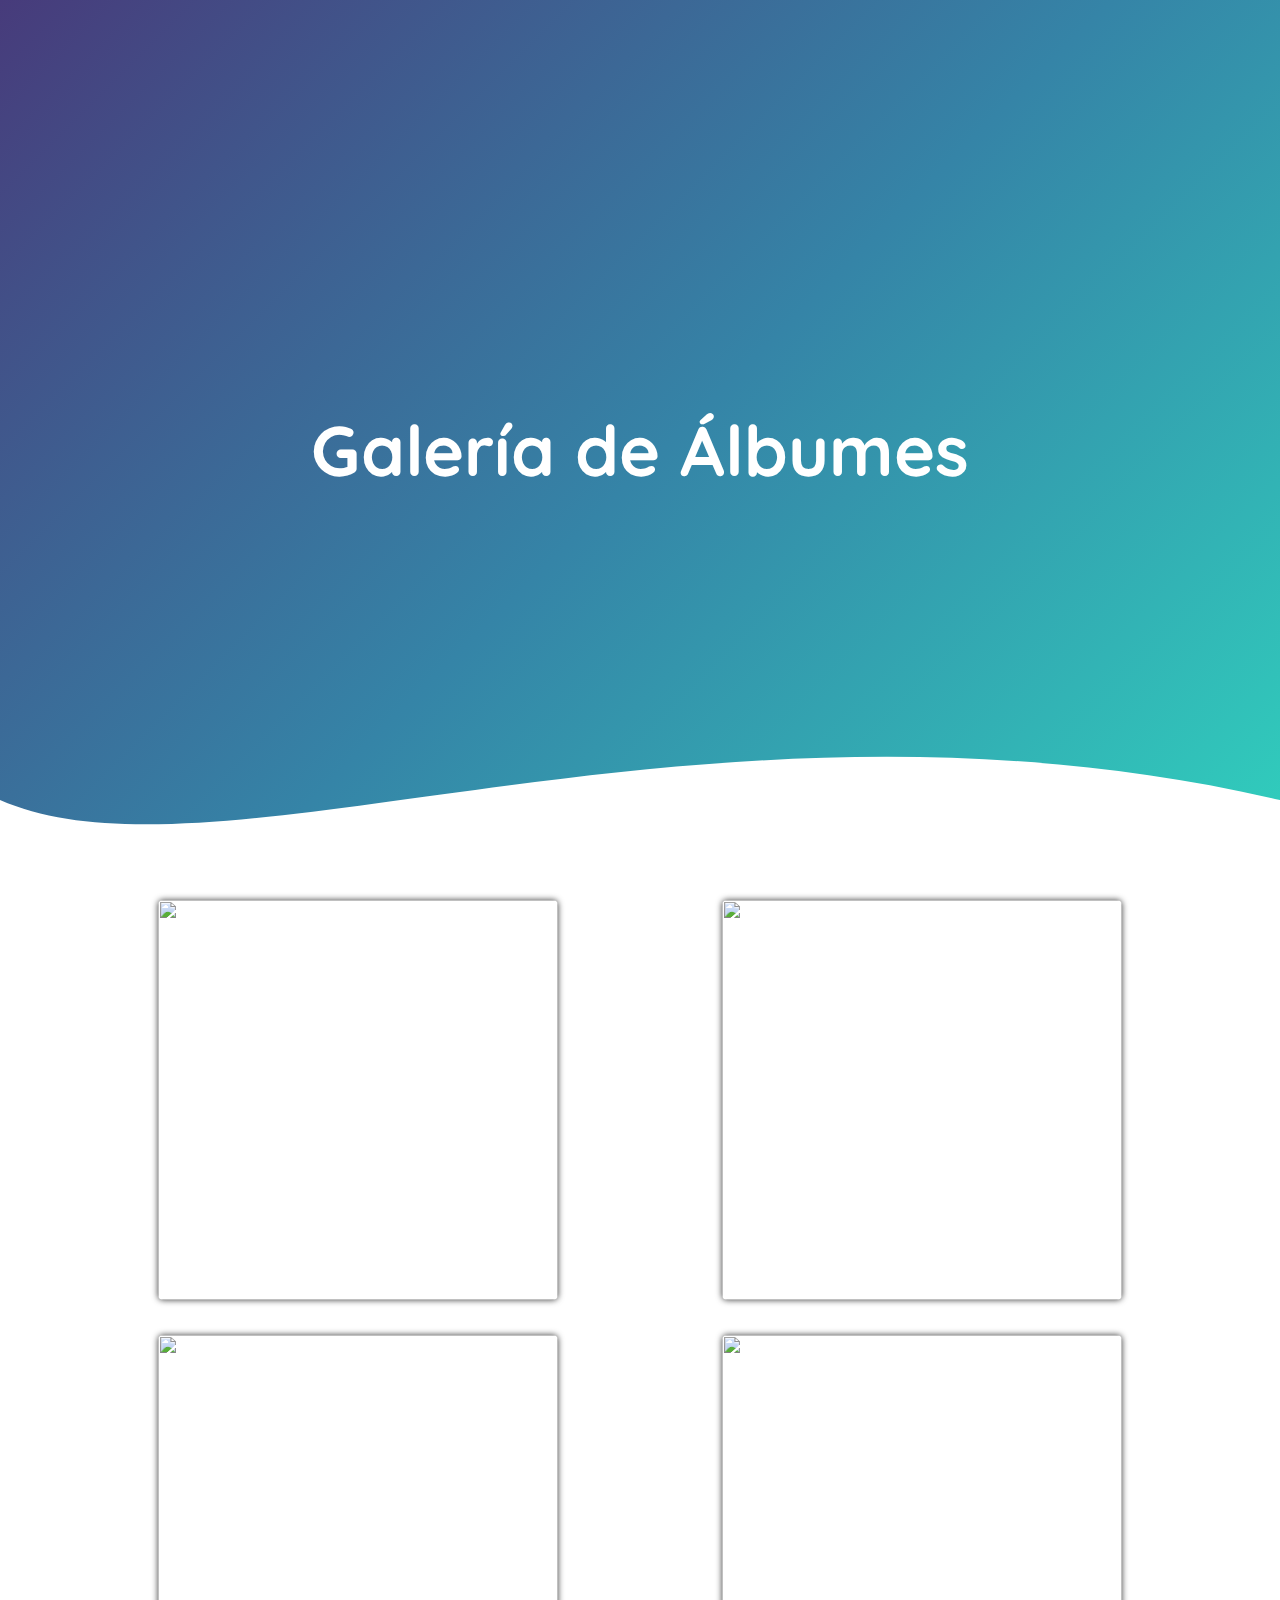
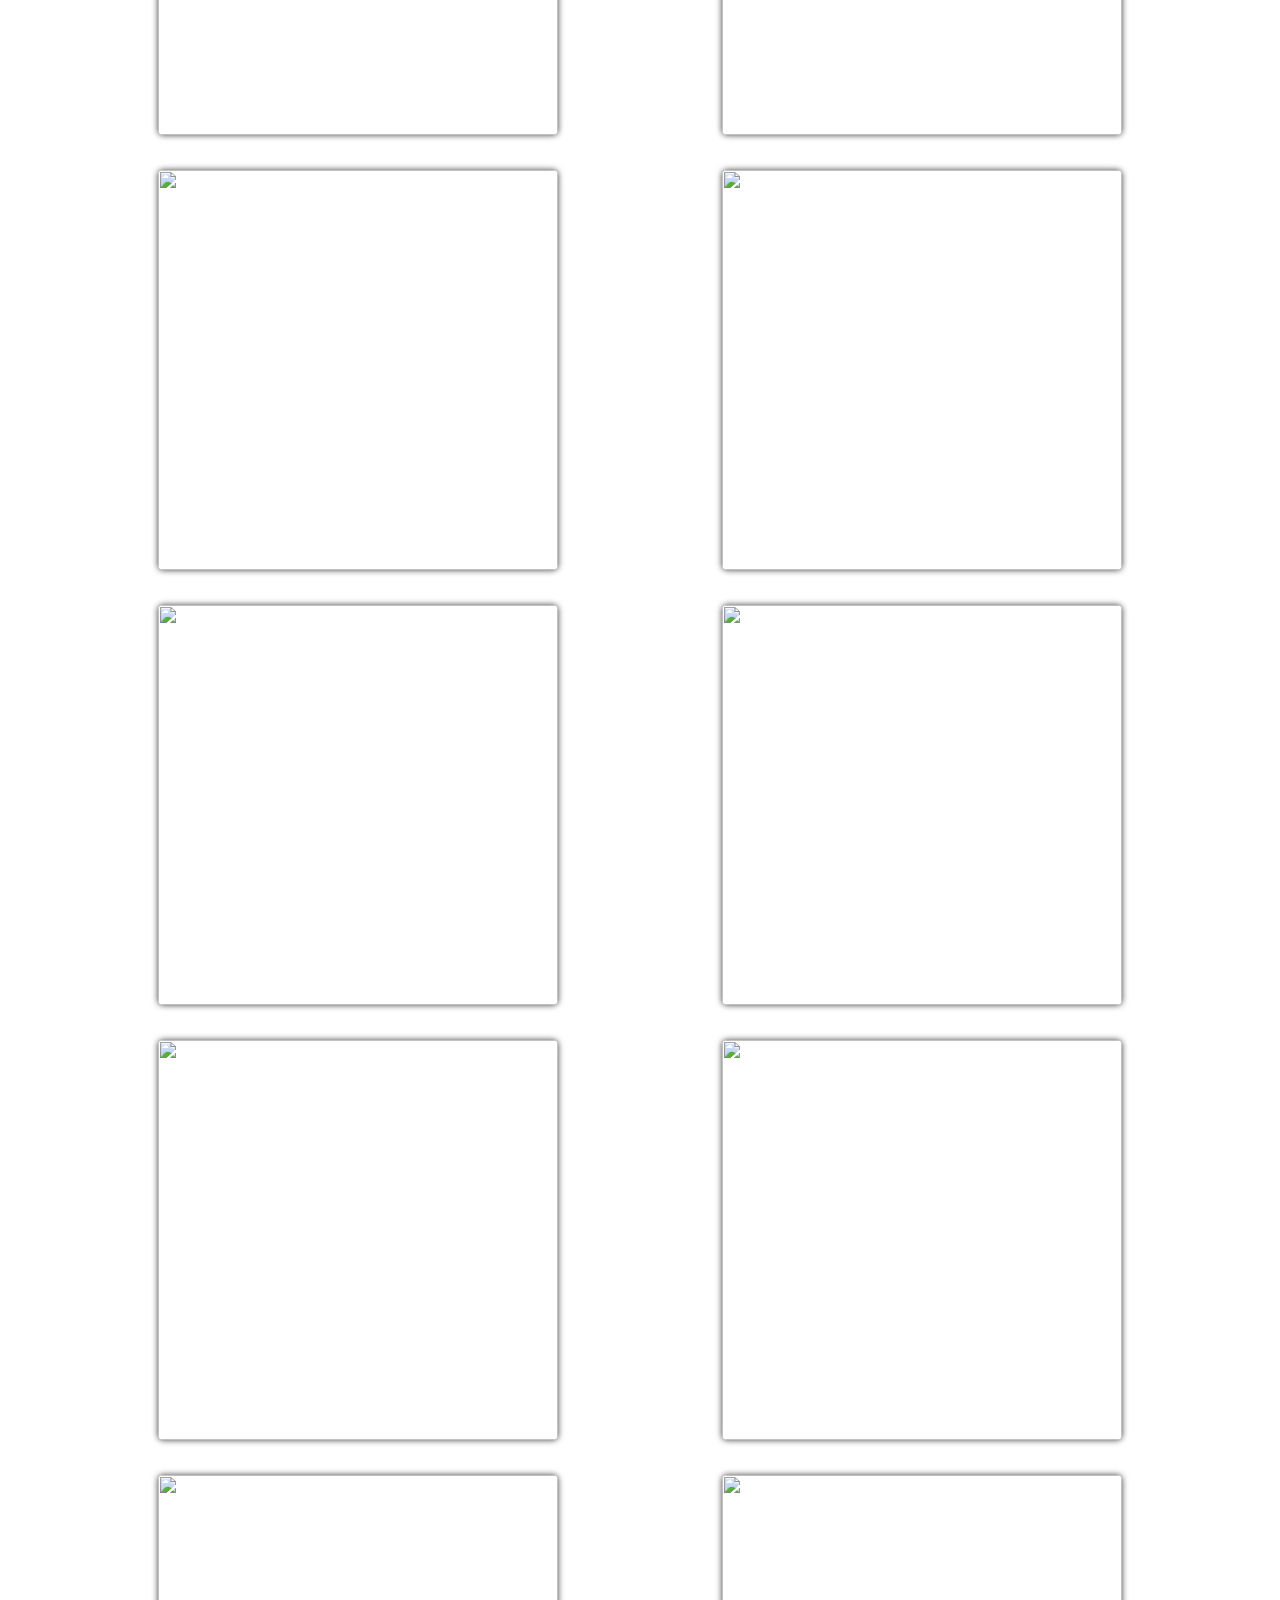
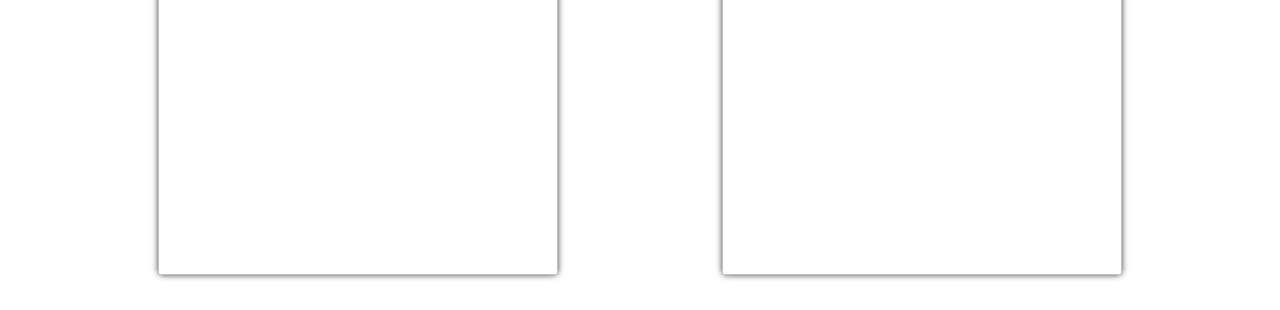
==== galeria.html @ 6f0d7cc0 "changes" ====
<!DOCTYPE html>
<html lang="es">
	<head>
		<meta charset="UTF-8" />
		<meta name="viewport" content="width=device-width, initial-scale=1.0" />
		<link
			href="https://fonts.googleapis.com/css2?family=Josefin+Sans:wght@400&family=Quicksand:wght@700&display=swap"
			rel="stylesheet"
		/>
		<link rel="stylesheet" href="css/galeria.css" />

		<title>Galería de Álbumes</title>
	</head>
	<body>
		<div class="principal">
			<div class="cont-texto">
				<h1 class="titulo">Galería de Álbumes</h1>
			</div>

			<div class="ola" style="height: 150px; overflow: hidden;">
				<svg
					viewBox="0 0 500 150"
					preserveAspectRatio="none"
					style="height: 100%; width: 100%;"
				>
					<path
						d="M0.00,49.98 C86.05,146.53 273.98,-84.38 500.00,49.98 L500.00,150.00 L0.00,150.00 Z"
						style="stroke: none; fill: #fff;"
					></path>
				</svg>
			</div>
		</div>

		<div class="galeria">
			<div class="foto">
				<div class="contenedor-modal">
					<img src="img/1.jpg" alt="" />
					<div class="overlay">
						<h2>Crew Demo-2 Mission</h2>
					</div>
				</div>
			</div>

			<div class="foto">
				<div class="contenedor-modal">
					<img src="img/2.jpg" alt="" />
					<div class="overlay">
						<h2>Crew Demo-2 Mission</h2>
					</div>
				</div>
			</div>
			<div class="foto">
				<div class="contenedor-modal">
					<img src="img/3.jpg" alt="" />
					<div class="overlay">
						<h2>Crew Demo-2 Mission</h2>
					</div>
				</div>
			</div>
			<div class="foto">
				<div class="contenedor-modal">
					<img src="img/4.jpg" alt="" />
					<div class="overlay">
						<h2>SRC-20 Mission</h2>
					</div>
				</div>
			</div>
			<div class="foto">
				<div class="contenedor-modal">
					<img src="img/5.jpg" alt="" />
					<div class="overlay">
						<h2>SRC-19 Mission</h2>
					</div>
				</div>
			</div>
			<div class="foto">
				<div class="contenedor-modal">
					<img src="img/6.jpg" alt="" />
					<div class="overlay">
						<h2>Starlink Mission</h2>
					</div>
				</div>
			</div>
			<div class="foto">
				<div class="contenedor-modal">
					<img src="img/7.jpg" alt="" />
					<div class="overlay">
						<h2>Starship | Artist Rendering</h2>
					</div>
				</div>
			</div>
			<div class="foto">
				<div class="contenedor-modal">
					<img src="img/8.jpg" alt="" />
					<div class="overlay">
						<h2>Starship | Artist Rendering</h2>
					</div>
				</div>
			</div>
			<div class="foto">
				<div class="contenedor-modal">
					<img src="img/9.jpg" alt="" />
					<div class="overlay">
						<h2>Starship | Artist Rendering</h2>
					</div>
				</div>
			</div>
			<div class="foto">
				<div class="contenedor-modal">
					<img src="img/10.jpg" alt="" />
					<div class="overlay">
						<h2>RADARSAT Mission</h2>
					</div>
				</div>
			</div>
			<div class="foto">
				<div class="contenedor-modal">
					<img src="img/11.jpg" alt="" />
					<div class="overlay">
						<h2>RADARSAT Mission</h2>
					</div>
				</div>
			</div>
			<div class="foto">
				<div class="contenedor-modal">
					<img src="img/12.jpg" alt="" />
					<div class="overlay">
						<h2>STP-2 Mission</h2>
					</div>
				</div>
			</div>
		</div>
	</body>
</html>
<script src="js/galeria.js"></script>
---- css/galeria.css ----
* {
	margin: 0;
	padding: 0;
	box-sizing: border-box;
}

.principal {
	height: 100%;
	height: 100vh;
	background-image: linear-gradient(
		-225deg,
		#473b7b 0%,
		#3584a7 51%,
		#30d2be 100%
	);
	display: flex;
}

.cont-texto {
	width: 100%;
	display: flex;
	align-items: center;
	justify-content: space-around;
}
.cont-texto h1 {
	font-size: 70px;
	color: #fff;
	font-family: 'Quicksand', sans-serif;
	font-weight: 700;
}
.ola {
	position: absolute;
	width: 100%;
	bottom: 0;
	left: 0;
}

.galeria {
	display: flex;
	width: 88%;
	margin: auto;
	justify-content: space-around;
	flex-wrap: wrap;
	z-index: 1;
}

.galeria .foto {
	width: 400px;
	height: 400px;
	position: relative;
	margin-bottom: 35px;
	border-radius: 5px;
	box-shadow: 0px 0px 6px 0px rgba(0, 0, 0, 0.75);
	transition: 0.6s ease;
}
.galeria .foto:hover {
	box-shadow: 0px 0px 20px 0px rgba(0, 0, 0, 0.75);
}

.foto img {
	width: 400px;
	height: 400px;
	object-fit: cover;
	border-radius: 5px;
}

.overlay {
	position: absolute;
	bottom: 0;
	left: 0;
	background-image: linear-gradient(to top, #cfd9df96 0%, #e2ebf0a1 100%);
	width: 100%;
	height: 0;
	transition: 0.55s ease;
	overflow: hidden;
}
.overlay h2 {
	color: #fff;
	font-size: 25px;
	font-family: 'Josefin Sans', sans-serif;
	position: absolute;
	top: 50%;
	left: 50%;
	text-align: center;
	transform: translate(-50%, -50%);
}
.foto:hover .overlay {
	height: 100%;
	cursor: pointer;
	border-radius: 5px;
}

/*---------------------*/

.contenedor-modal.active {
	position: fixed;
	width: 100vw;
	height: 100vh;
	display: flex;
	align-items: center;
	justify-content: center;
	top: 0;
	left: 0;
	z-index: 2;
}
.contenedor-modal.active img {
	z-index: 3;
	width: 700px;
	height: 700px;
}

.contenedor-modal.active::after {
	position: fixed;
	content: '';
	width: 100vw;
	height: 100vh;
	top: 0;
	left: 0;
	background-color: rgba(211, 211, 211, 0.459);
}
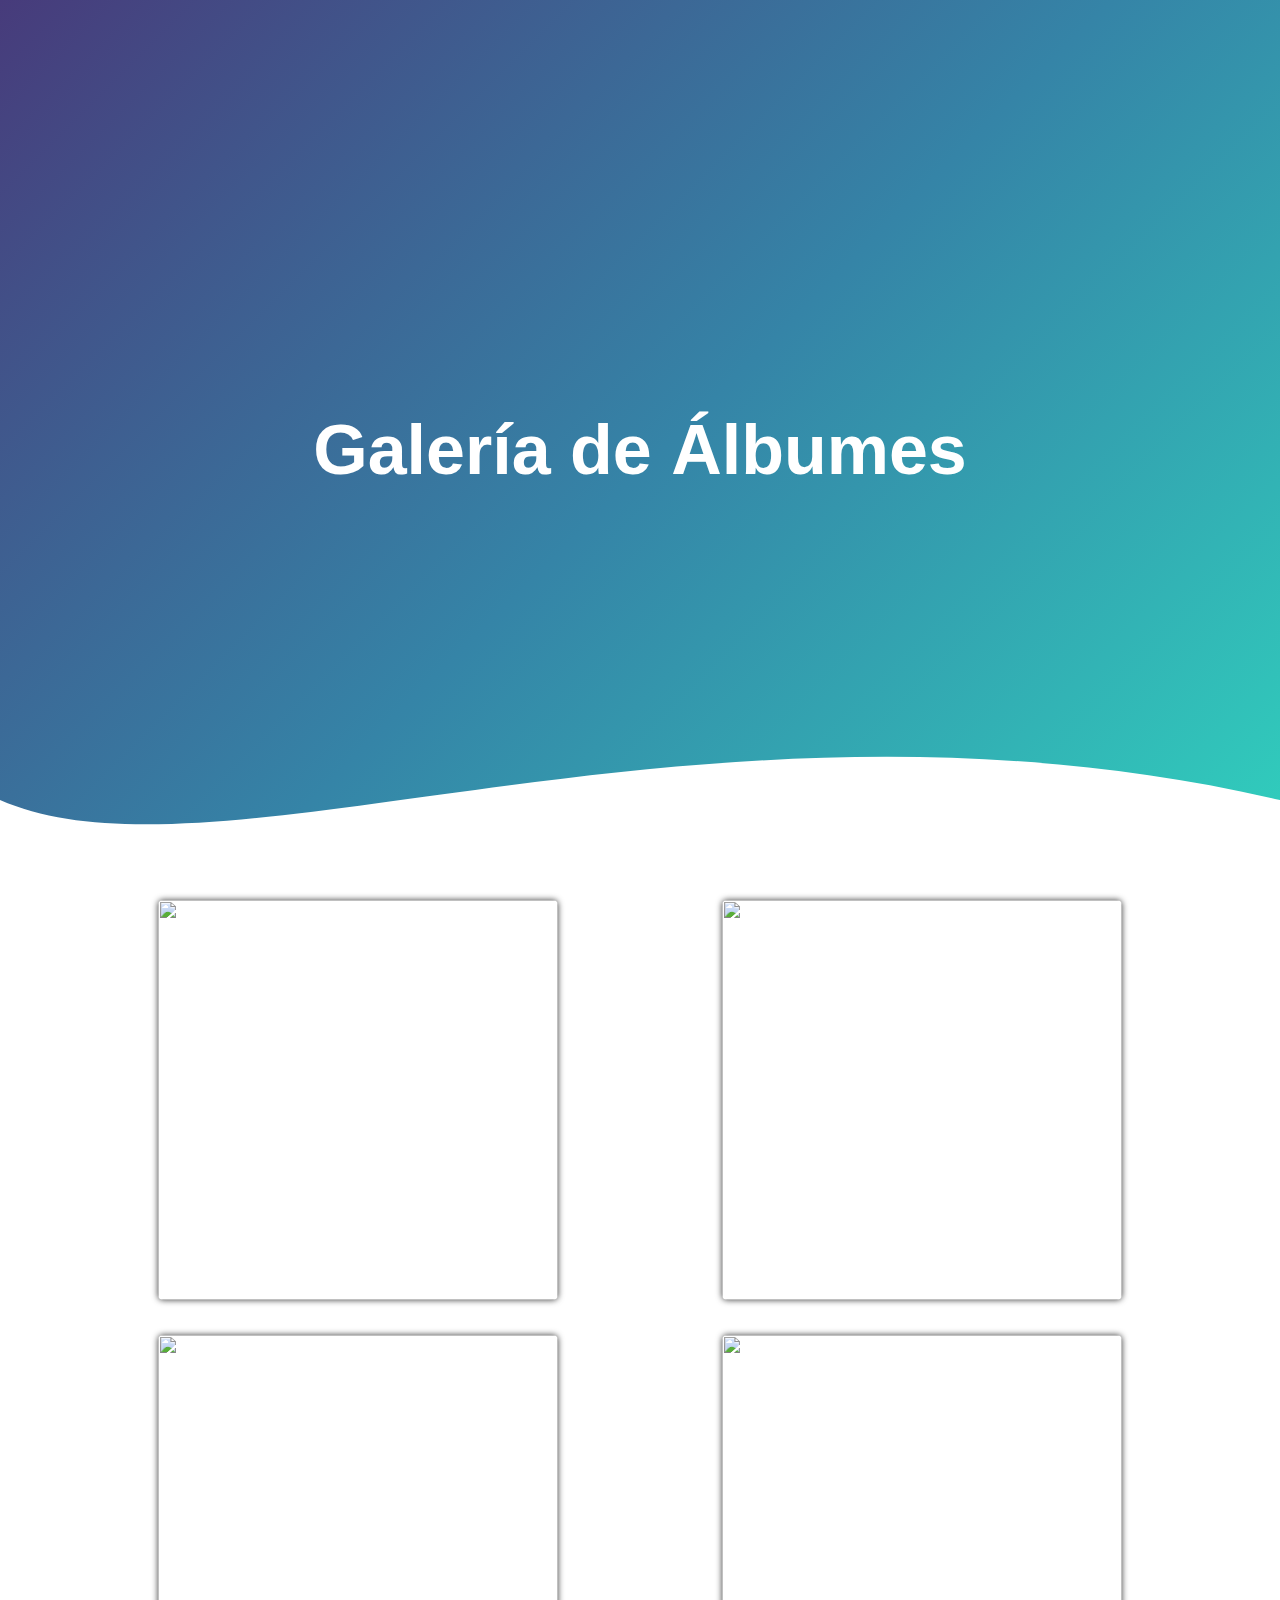
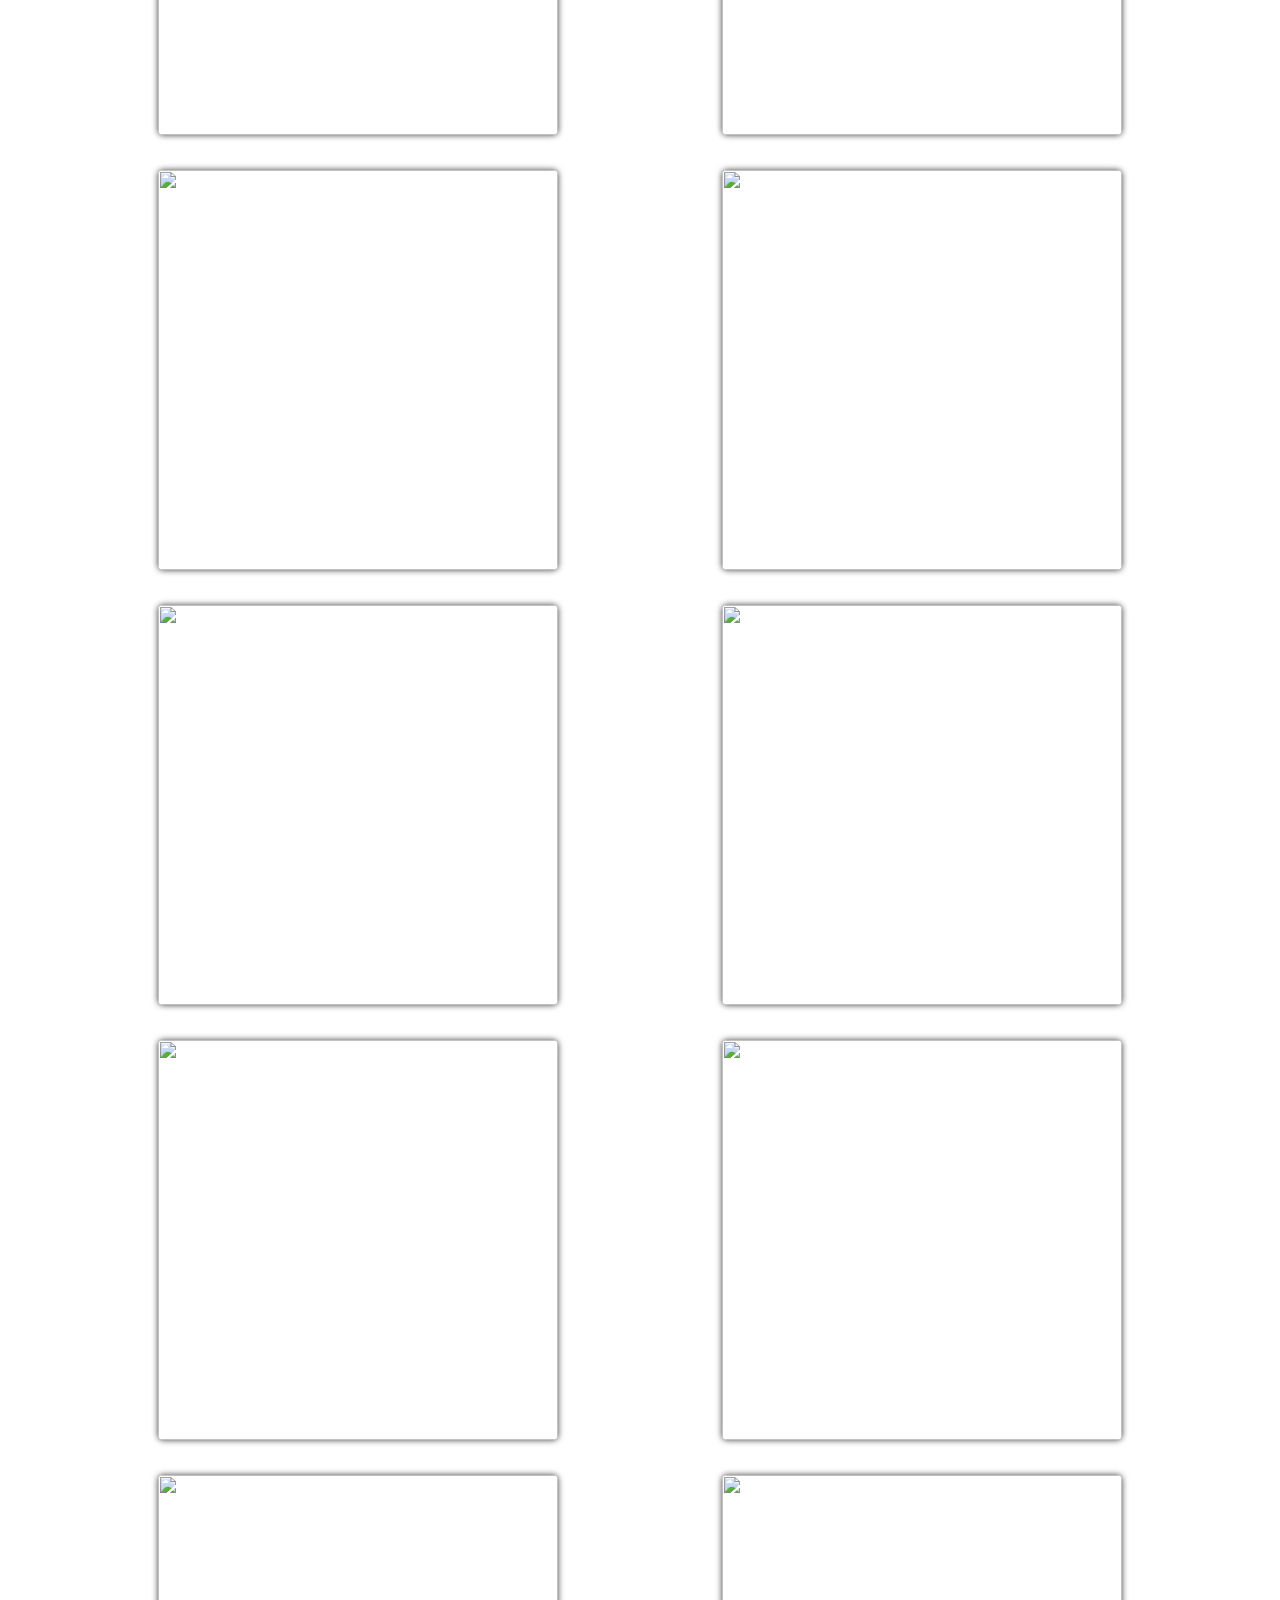
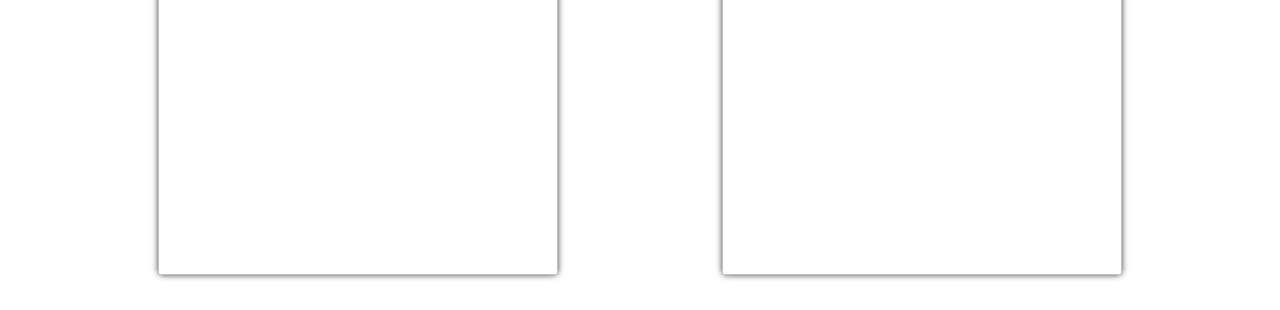
==== commit fecb2699: "new version" ====
--- a/galeria.html
+++ b/galeria.html
@@ -3,10 +3,7 @@
 	<head>
 		<meta charset="UTF-8" />
 		<meta name="viewport" content="width=device-width, initial-scale=1.0" />
-		<link
-			href="https://fonts.googleapis.com/css2?family=Josefin+Sans:wght@400&family=Quicksand:wght@700&display=swap"
-			rel="stylesheet"
-		/>
+		<link href="https://fonts.googleapis.com/css2?family=Roboto:ital,wght@0,100;0,300;0,400;0,500;0,700;0,900;1,100;1,300;1,400;1,500;1,700;1,900&display=swap" rel="stylesheet">
 		<link rel="stylesheet" href="css/galeria.css" />
 
 		<title>Galería de Álbumes</title>
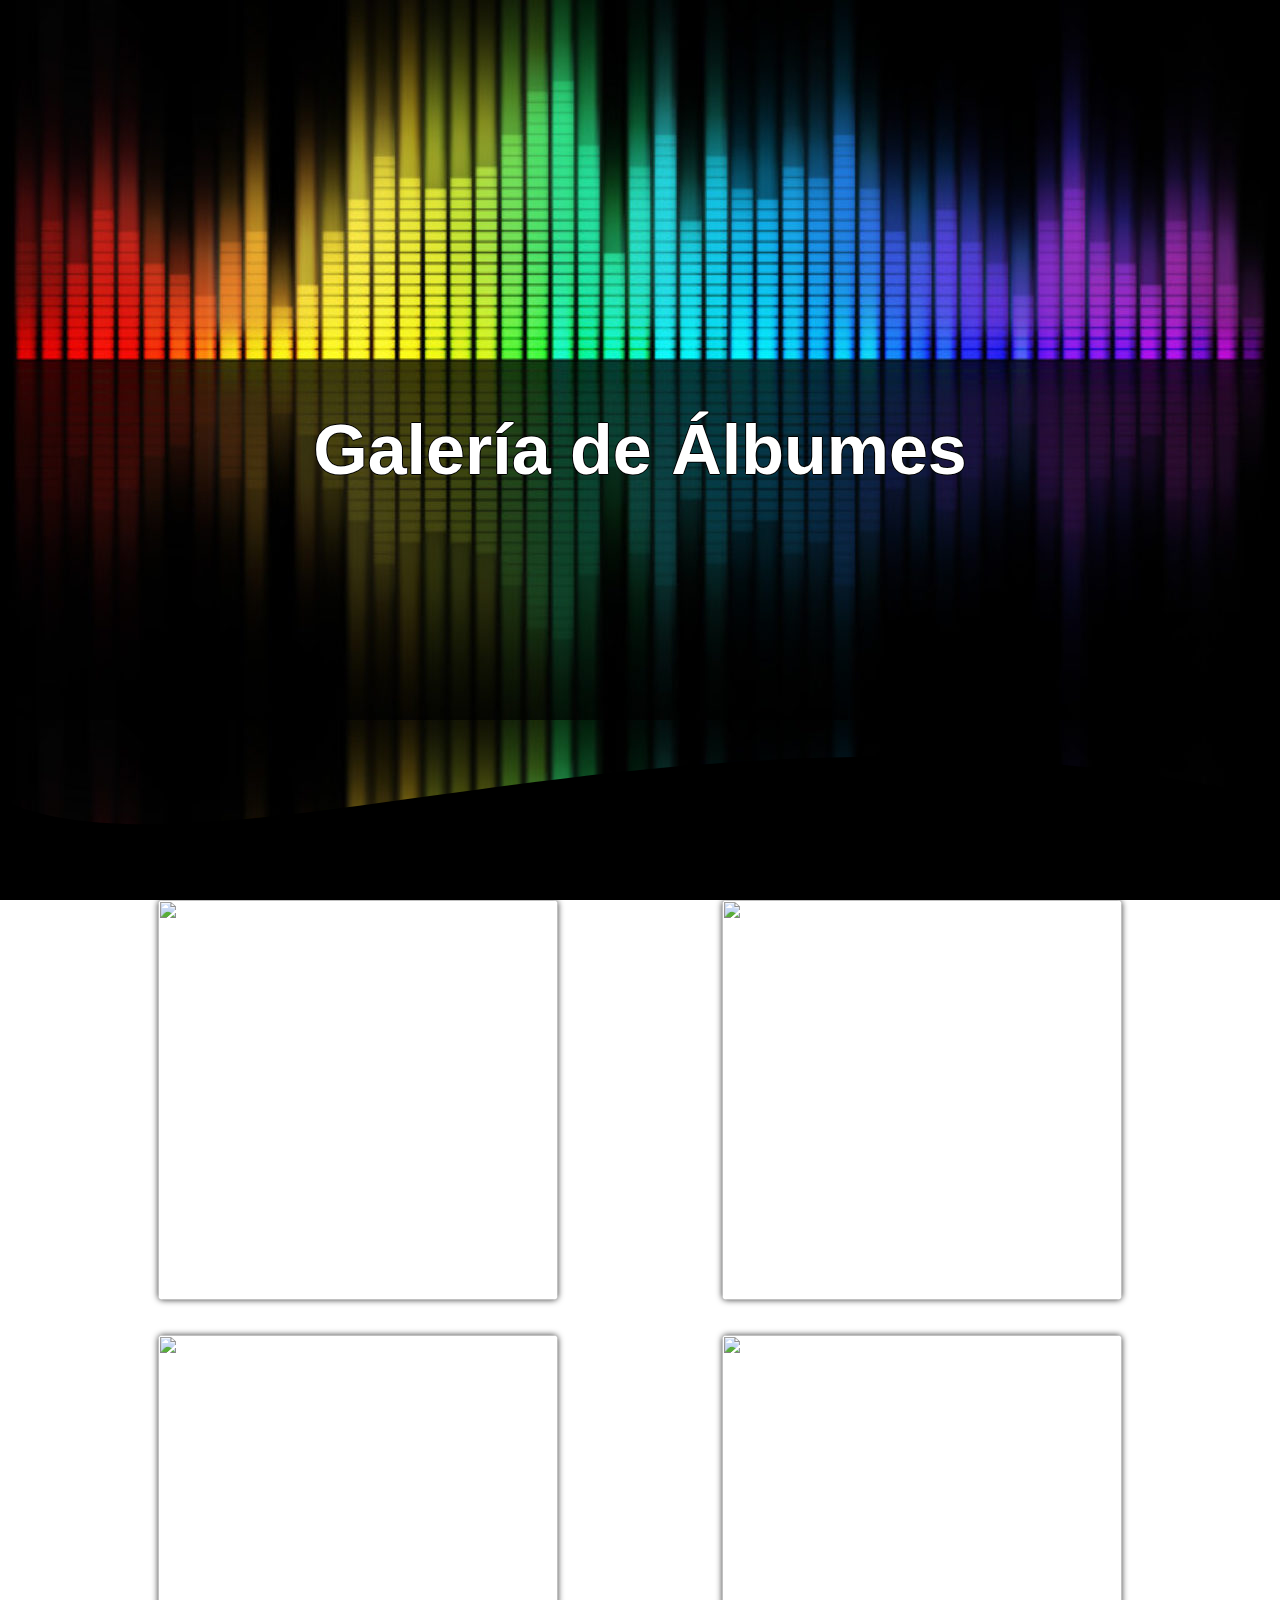
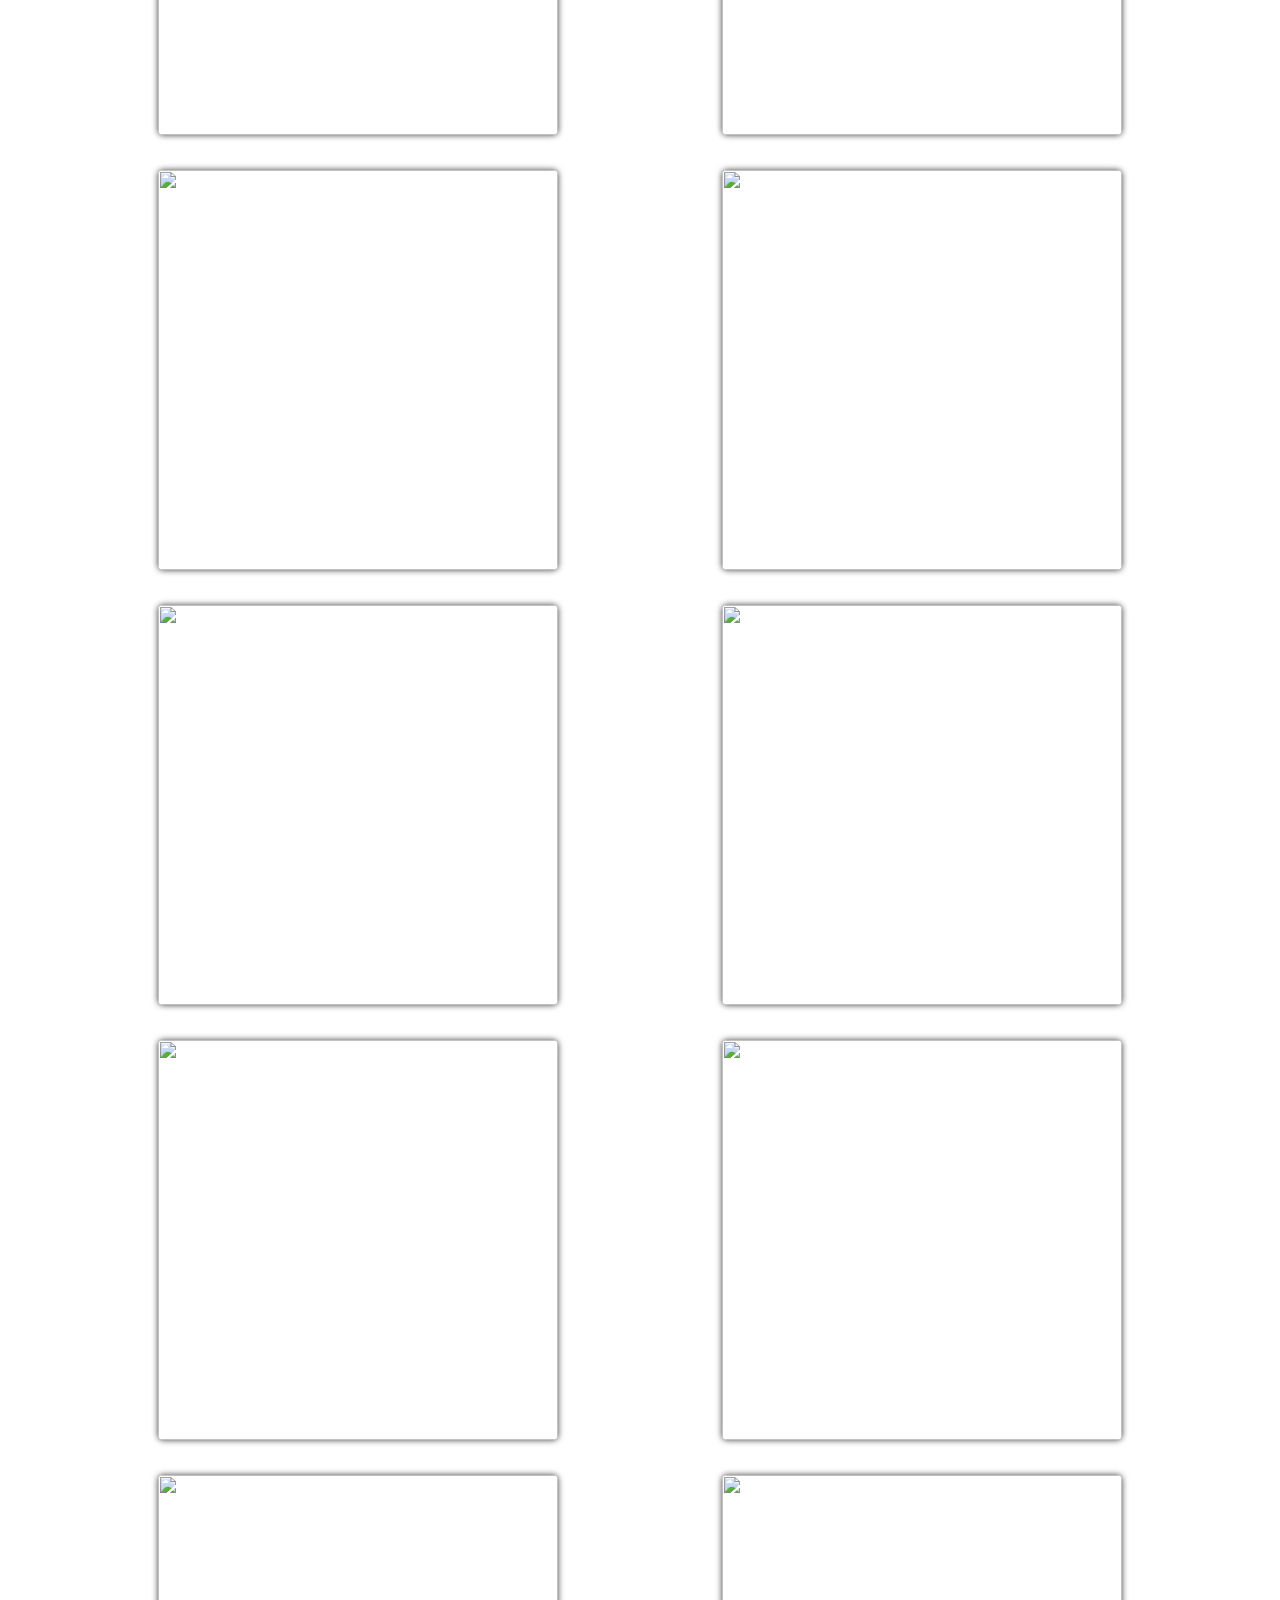
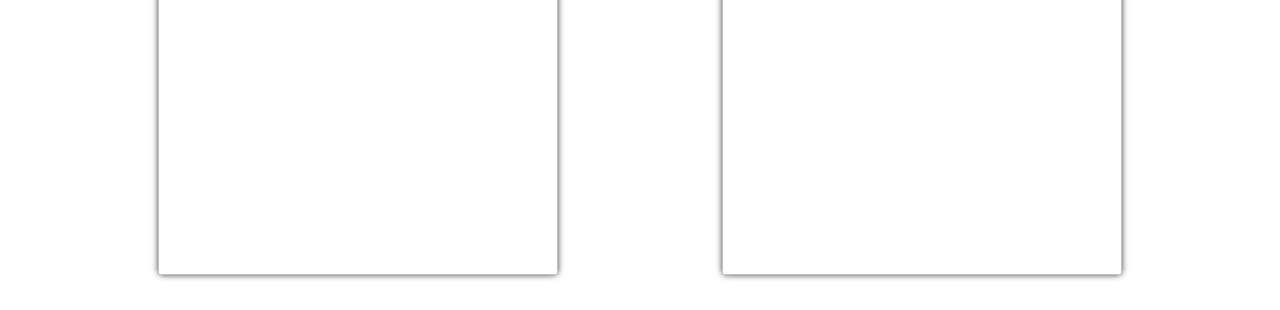
==== commit 919187f0: "change ola color" ====
--- a/galeria.html
+++ b/galeria.html
@@ -22,7 +22,7 @@
 				>
 					<path
 						d="M0.00,49.98 C86.05,146.53 273.98,-84.38 500.00,49.98 L500.00,150.00 L0.00,150.00 Z"
-						style="stroke: none; fill: #fff;"
+						style="stroke: none; fill: black ;"
 					></path>
 				</svg>
 			</div>
--- a/css/galeria.css
+++ b/css/galeria.css
@@ -7,14 +7,11 @@
 .principal {
 	height: 100%;
 	height: 100vh;
-	background-image: linear-gradient(
-		-225deg,
-		#473b7b 0%,
-		#3584a7 51%,
-		#30d2be 100%
-	);
+  background-image: url(../img/background_index.jpg);
 	display: flex;
 }
+
+
 
 .cont-texto {
 	width: 100%;
@@ -24,7 +21,11 @@
 }
 .cont-texto h1 {
 	font-size: 70px;
-	color: #fff;
+  color: #fff;
+  text-shadow: 1px  0px 0px black,
+               0px  1px 0px black,
+              -1px  0px 0px black,
+               0px -1px 0px black;
 	font-family: 'Quicksand', sans-serif;
 	font-weight: 700;
 }
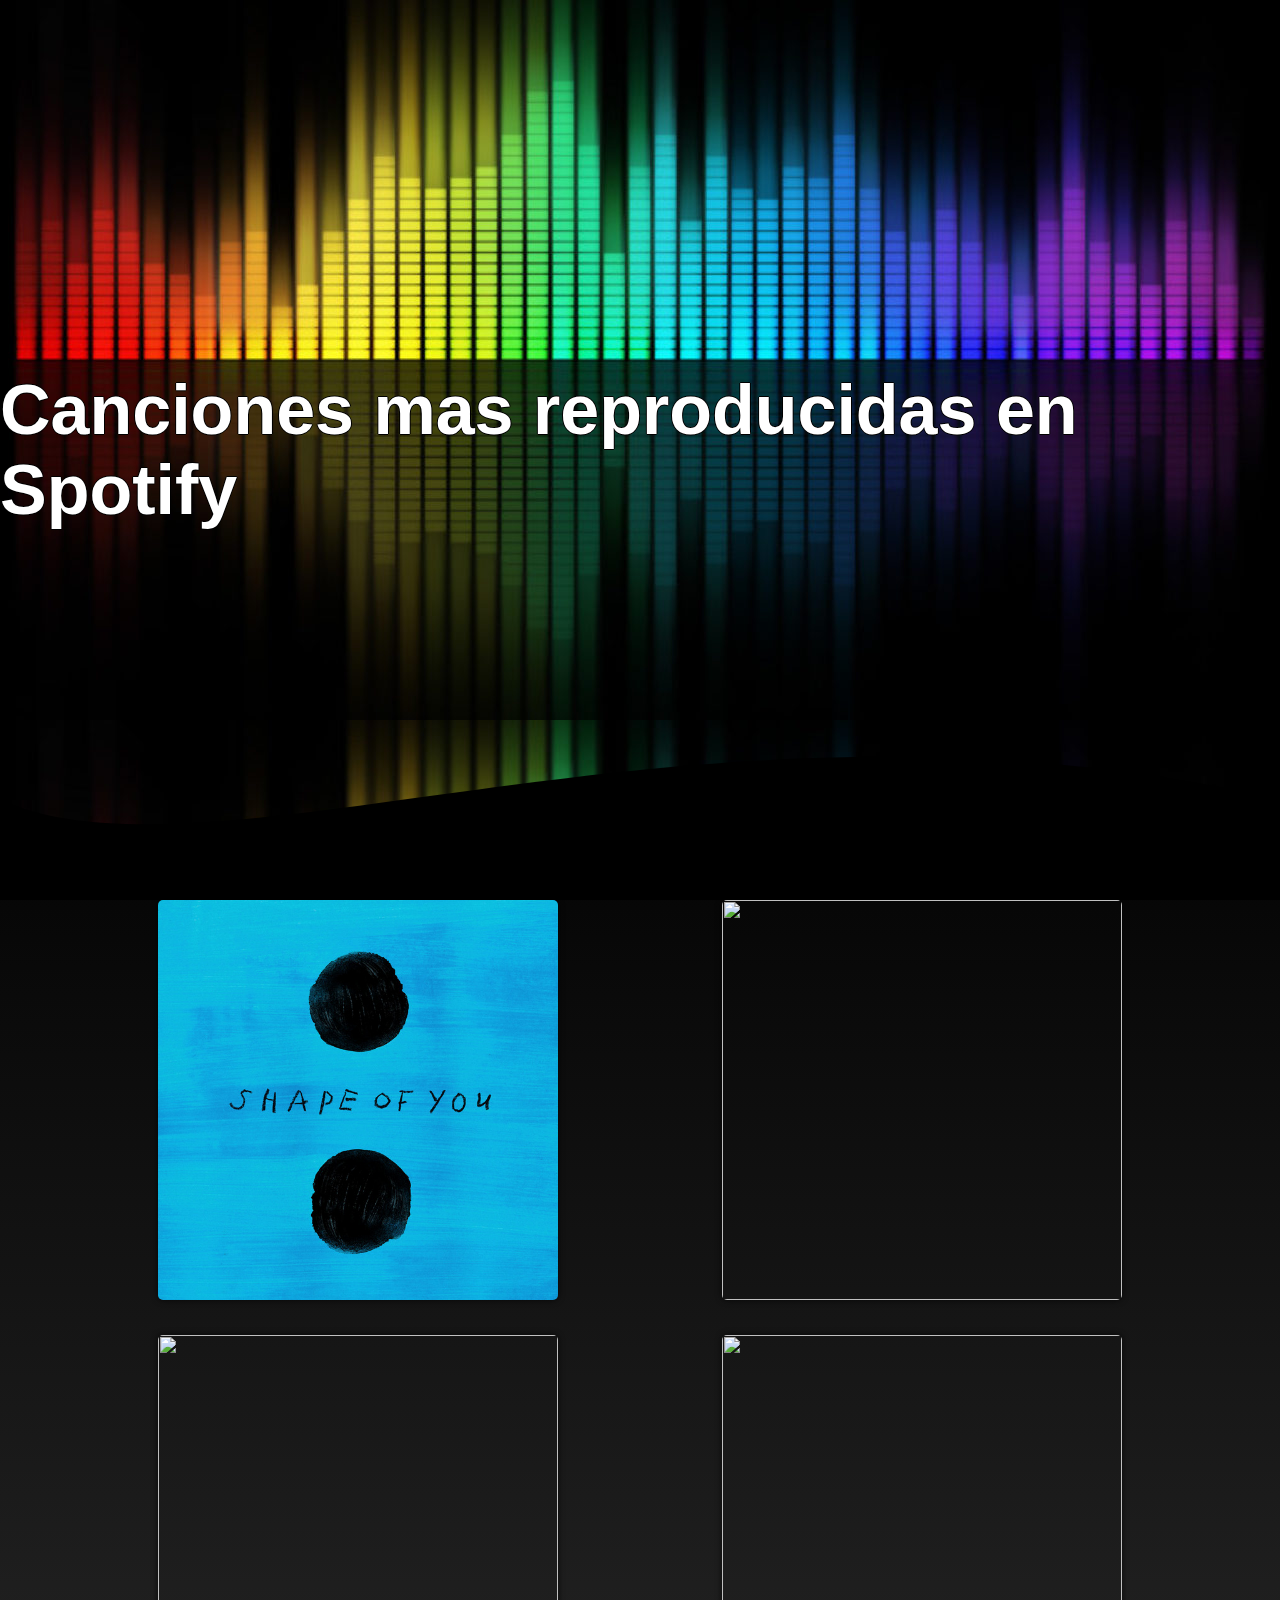
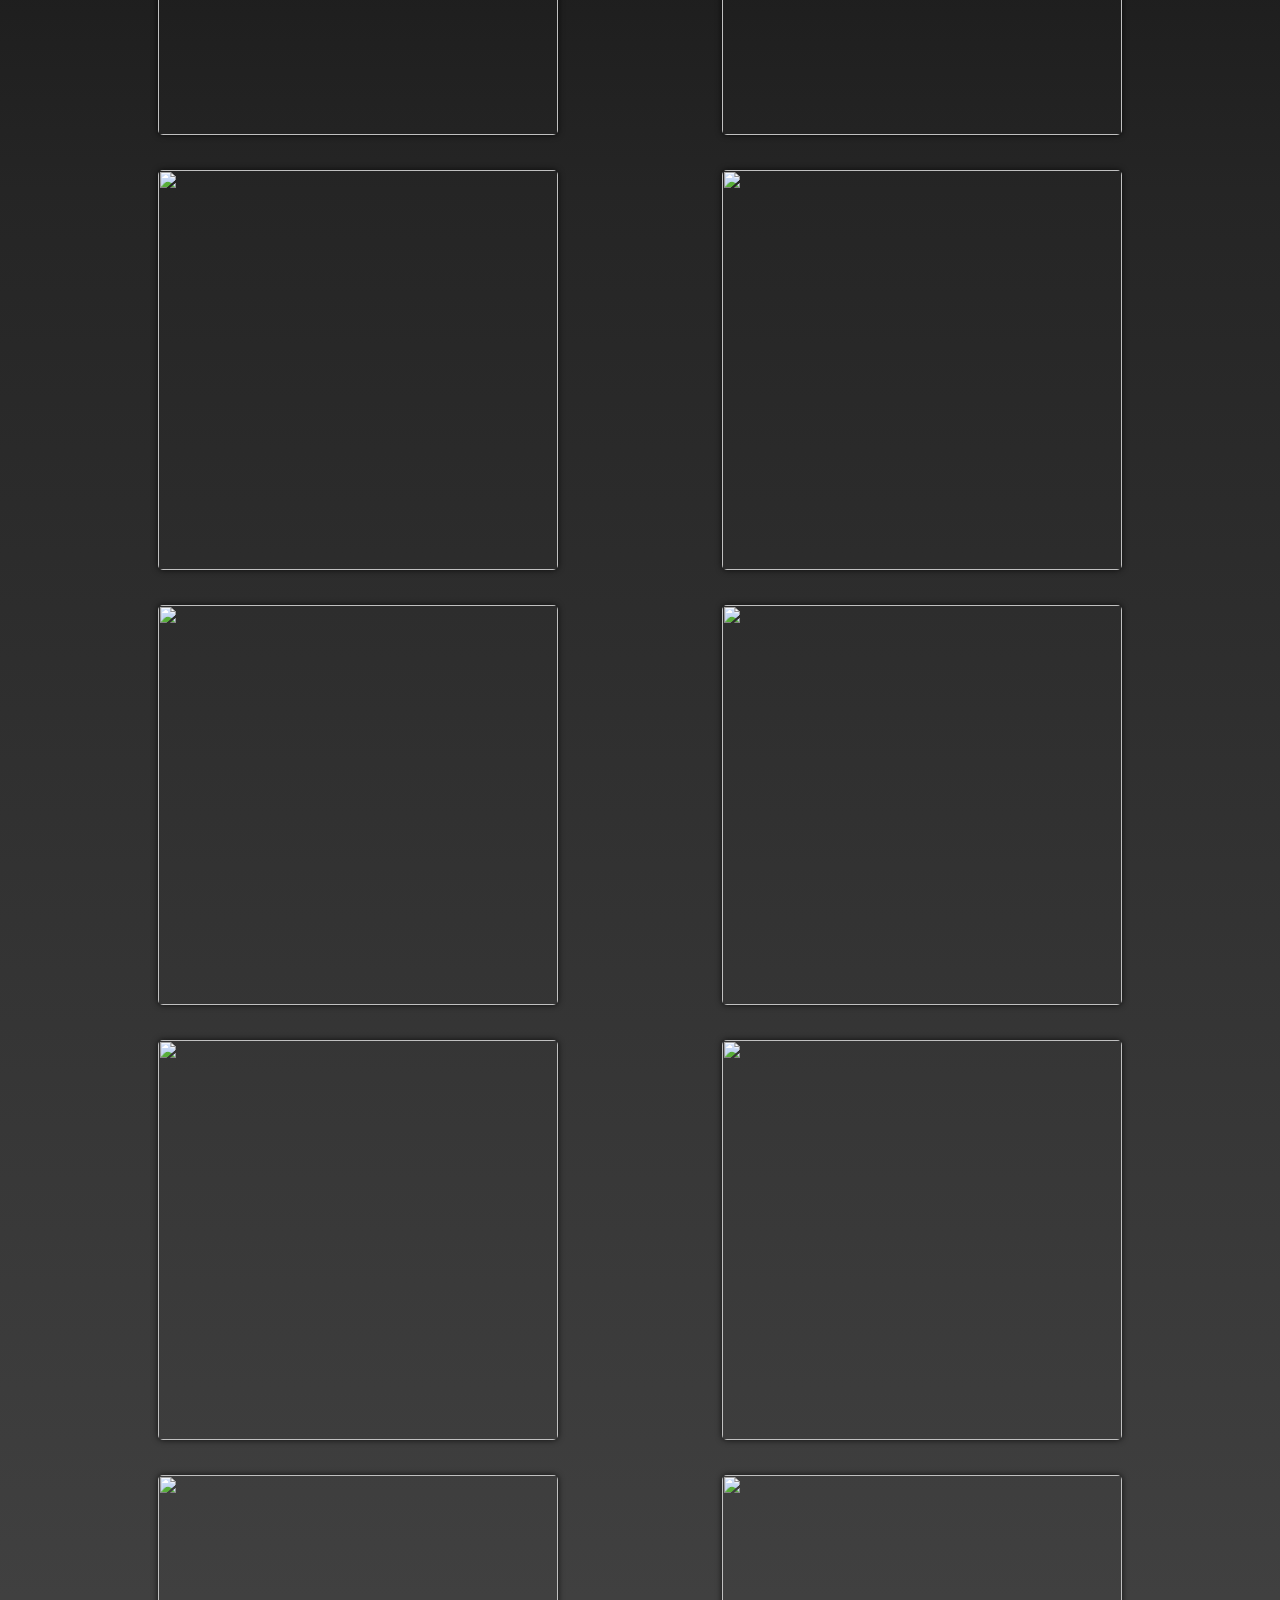
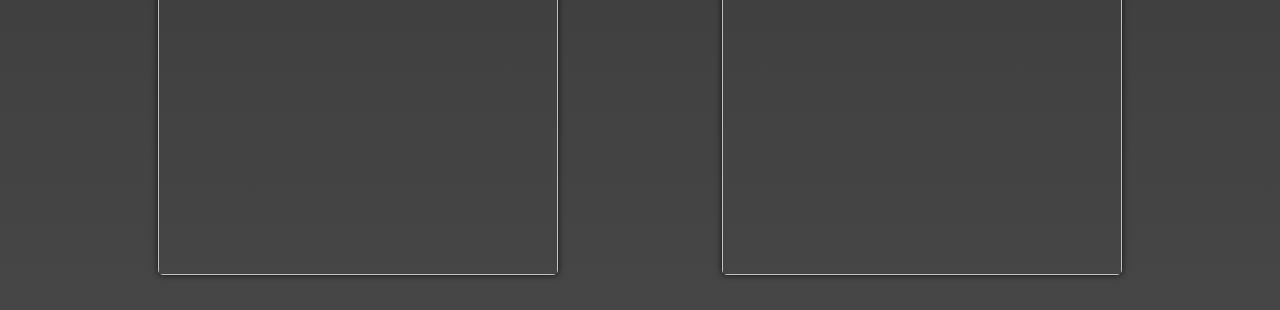
==== commit 70971e90: "shape of you info" ====
--- a/galeria.html
+++ b/galeria.html
@@ -6,12 +6,12 @@
 		<link href="https://fonts.googleapis.com/css2?family=Roboto:ital,wght@0,100;0,300;0,400;0,500;0,700;0,900;1,100;1,300;1,400;1,500;1,700;1,900&display=swap" rel="stylesheet">
 		<link rel="stylesheet" href="css/galeria.css" />
 
-		<title>Galería de Álbumes</title>
+		<title>Galería de Canciones</title>
 	</head>
 	<body>
 		<div class="principal">
 			<div class="cont-texto">
-				<h1 class="titulo">Galería de Álbumes</h1>
+				<h1 class="titulo">Canciones mas reproducidas en Spotify</h1>
 			</div>
 
 			<div class="ola" style="height: 150px; overflow: hidden;">
@@ -31,9 +31,9 @@
 		<div class="galeria">
 			<div class="foto">
 				<div class="contenedor-modal">
-					<img src="img/1.jpg" alt="" />
+					<img src="img/shapeofyou.jpg" alt="" />
 					<div class="overlay">
-						<h2>Crew Demo-2 Mission</h2>
+						<h2>Shape of You. Ed Sheeran. 2714M</h2>
 					</div>
 				</div>
 			</div>
--- a/css/galeria.css
+++ b/css/galeria.css
@@ -4,11 +4,21 @@
 	box-sizing: border-box;
 }
 
+body{
+  background-image: linear-gradient(
+		180deg,
+    rgb(0, 0, 0) 0%,
+    rgb(0, 0, 0) 20%,
+		rgb(37, 37, 37) 51%,
+    rgb(70, 70, 70) 100%
+	);  
+}
+
 .principal {
 	height: 100%;
 	height: 100vh;
   background-image: url(../img/background_index.jpg);
-	display: flex;
+  display: flex;
 }
 
 
@@ -33,7 +43,8 @@
 	position: absolute;
 	width: 100%;
 	bottom: 0;
-	left: 0;
+  left: 0;
+  
 }
 
 .galeria {
@@ -42,7 +53,8 @@
 	margin: auto;
 	justify-content: space-around;
 	flex-wrap: wrap;
-	z-index: 1;
+  z-index: 1;
+  
 }
 
 .galeria .foto {
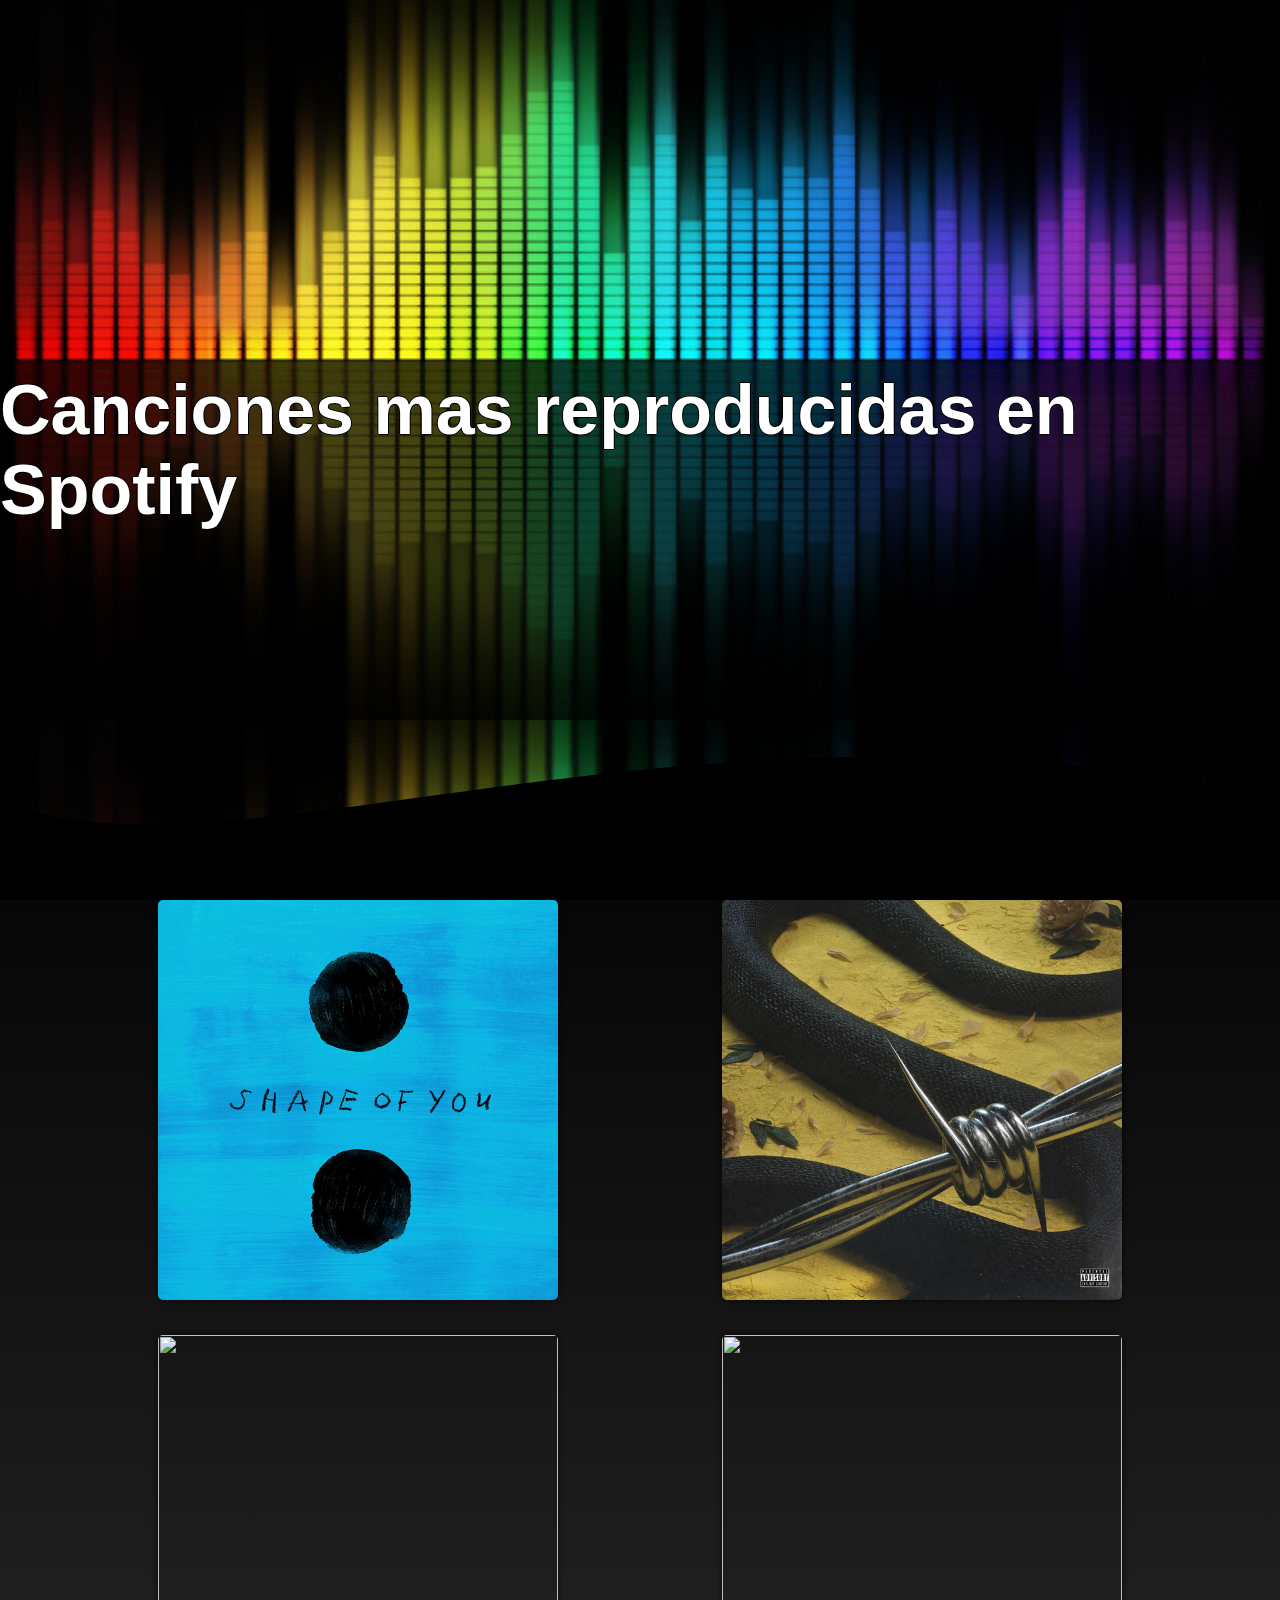
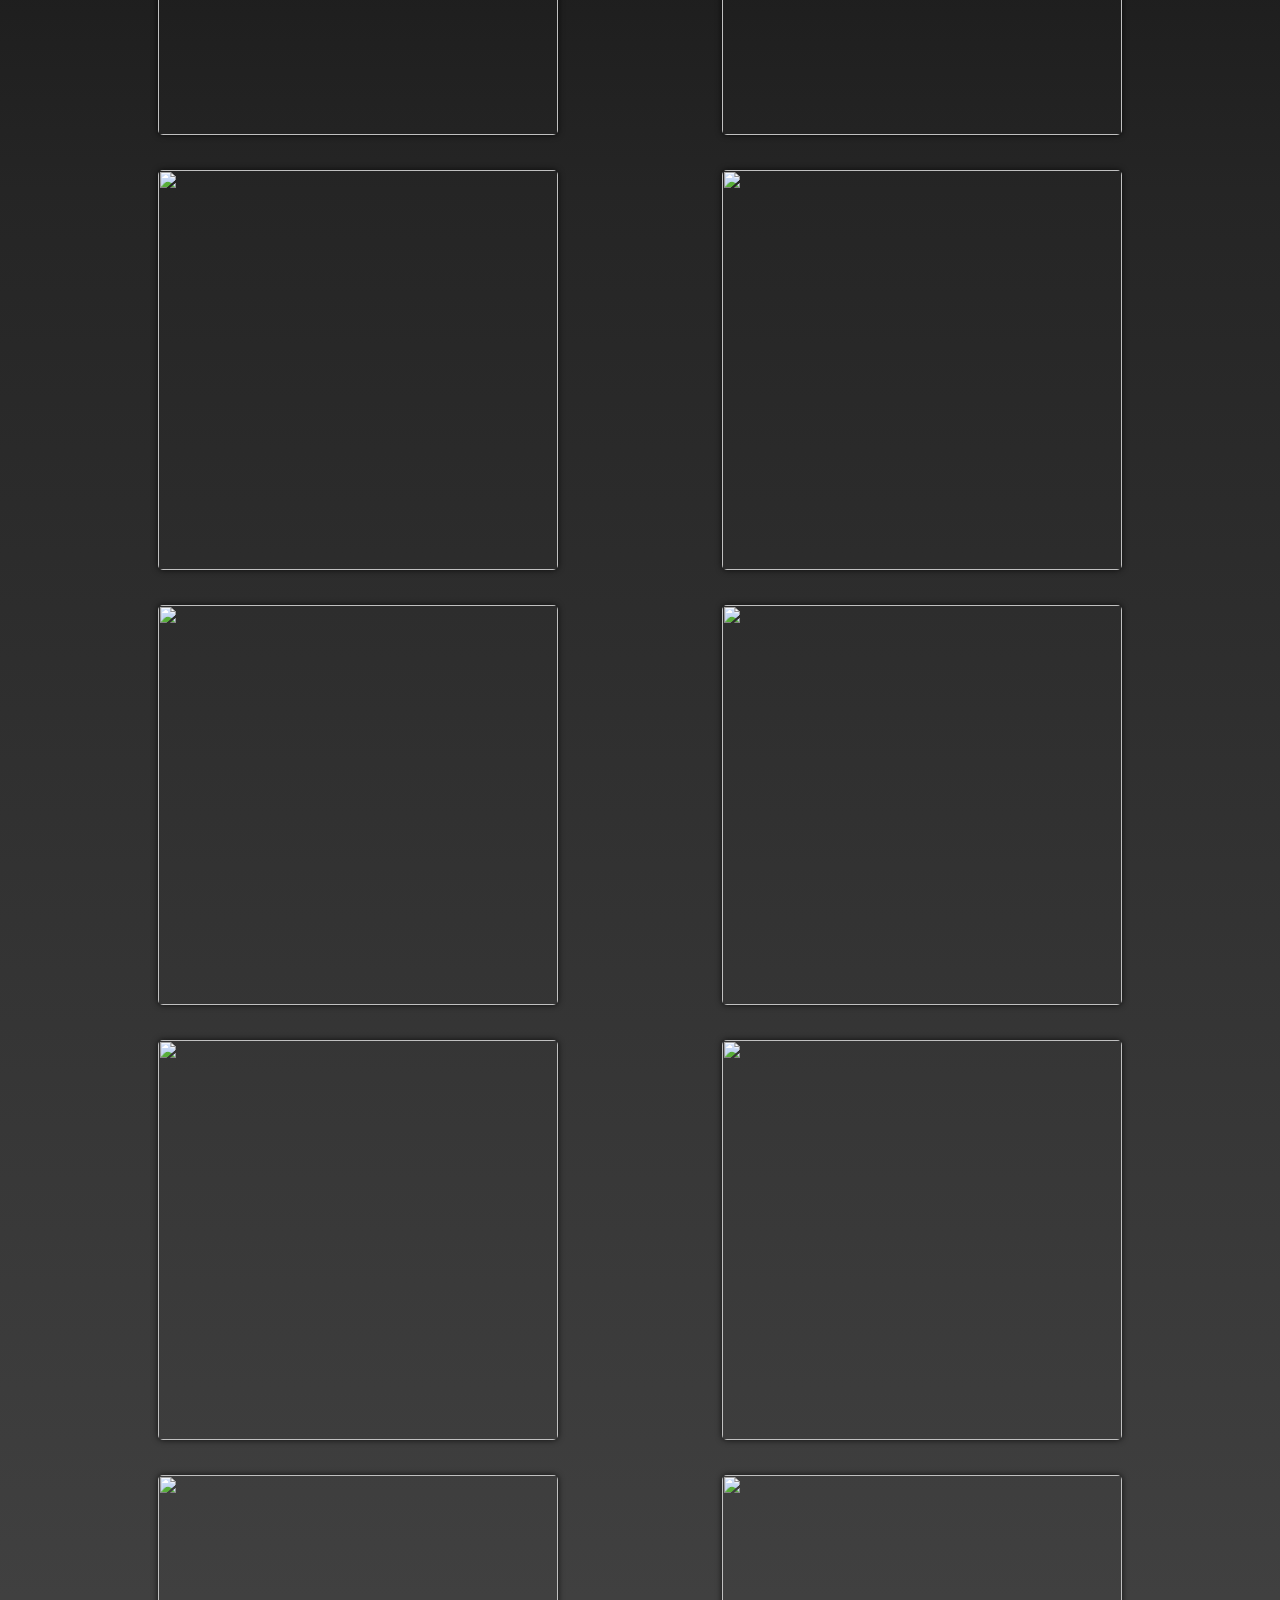
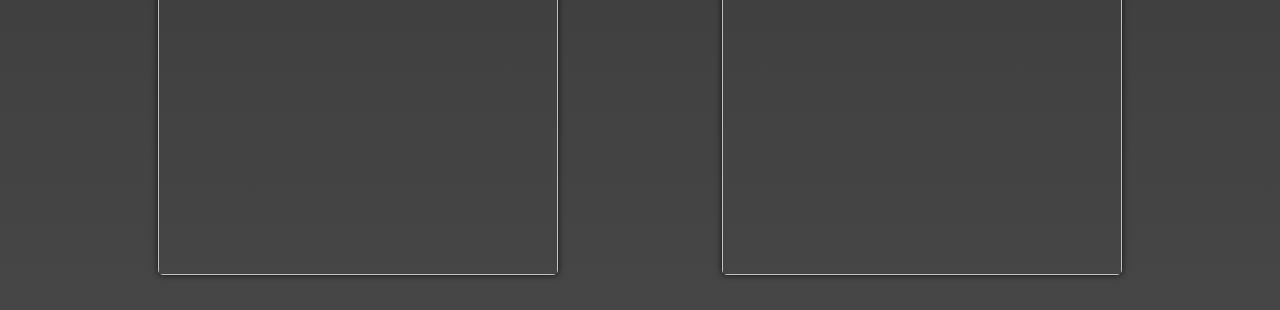
==== commit 1459977c: "rockstar info" ====
--- a/galeria.html
+++ b/galeria.html
@@ -33,16 +33,16 @@
 				<div class="contenedor-modal">
 					<img src="img/shapeofyou.jpg" alt="" />
 					<div class="overlay">
-						<h2>Shape of You. Ed Sheeran. 2714M</h2>
+						<h2>'Shape of You' Ed Sheeran 2714M</h2>
 					</div>
 				</div>
 			</div>
 
 			<div class="foto">
 				<div class="contenedor-modal">
-					<img src="img/2.jpg" alt="" />
+					<img src="img/rockstar.jpg" alt="" />
 					<div class="overlay">
-						<h2>Crew Demo-2 Mission</h2>
+						<h2>'Rockstar' Postmalone ft 21 Savage 2117M</h2>
 					</div>
 				</div>
 			</div>
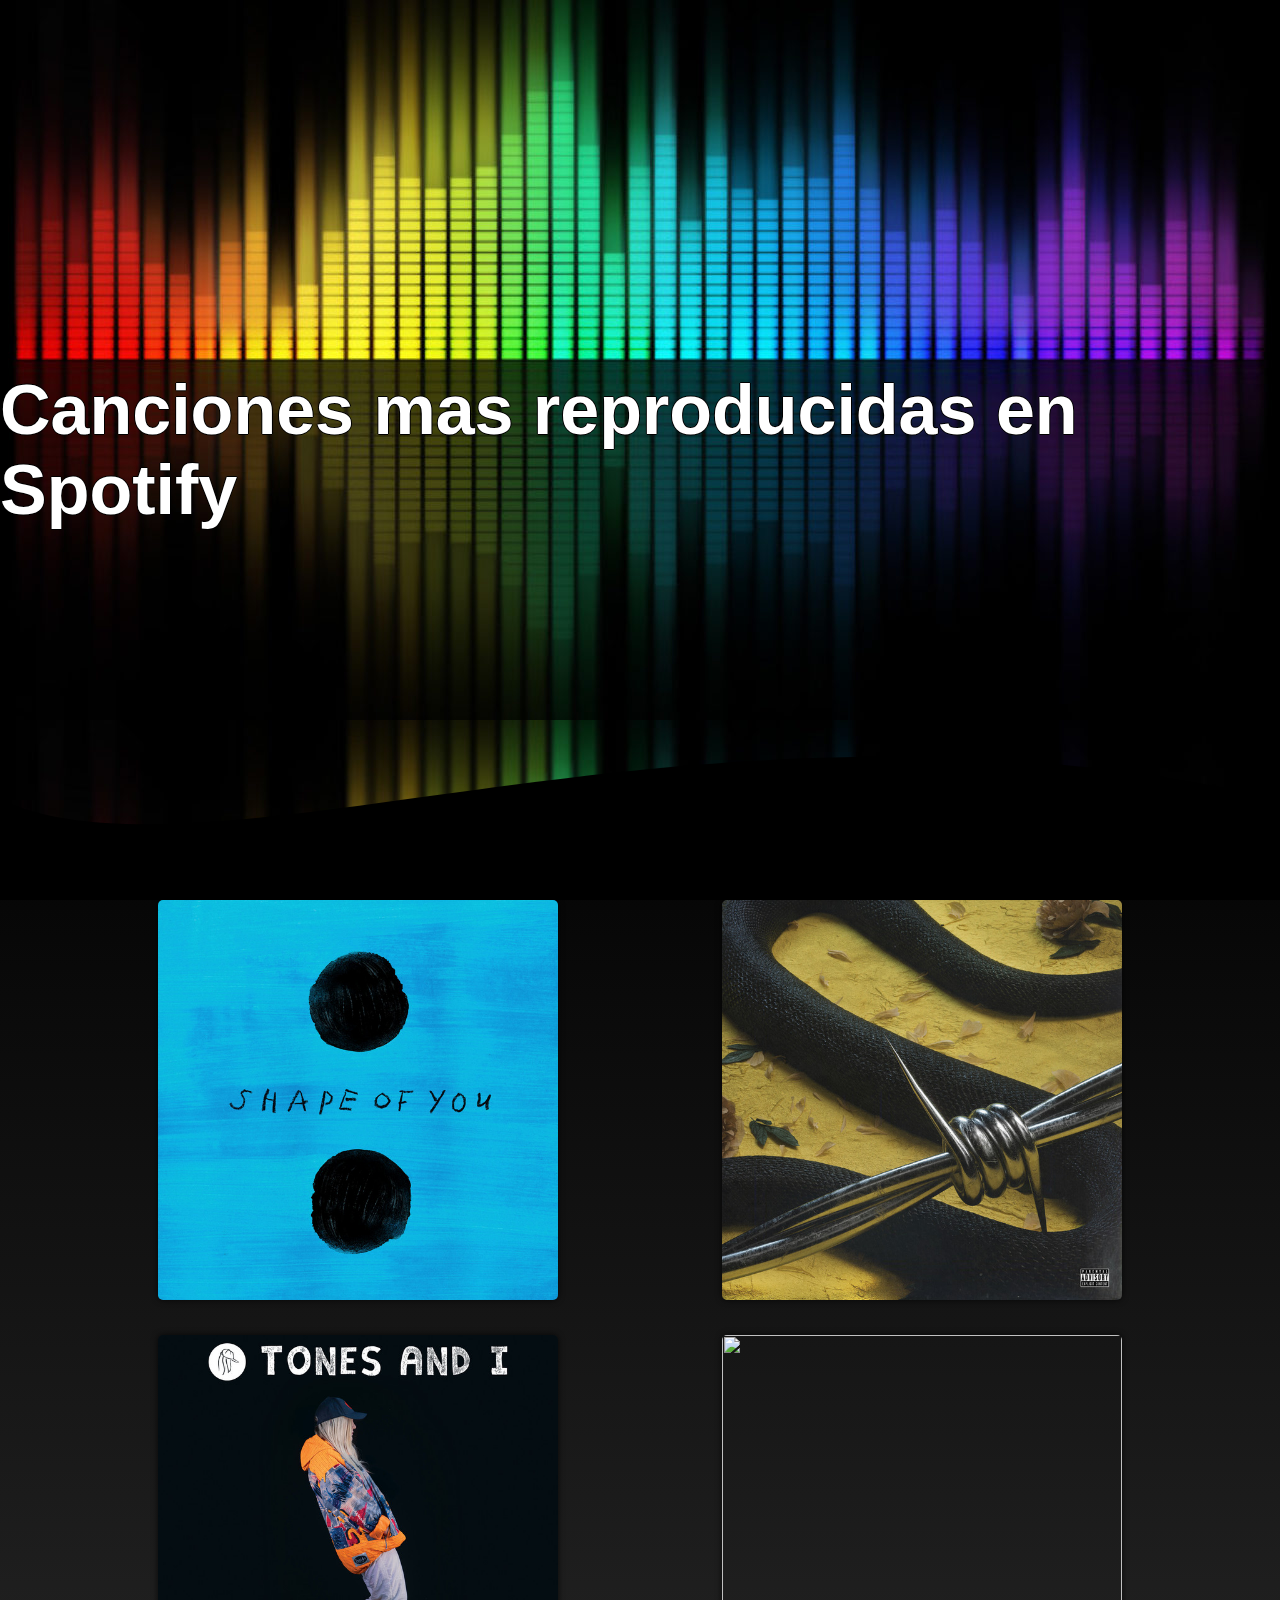
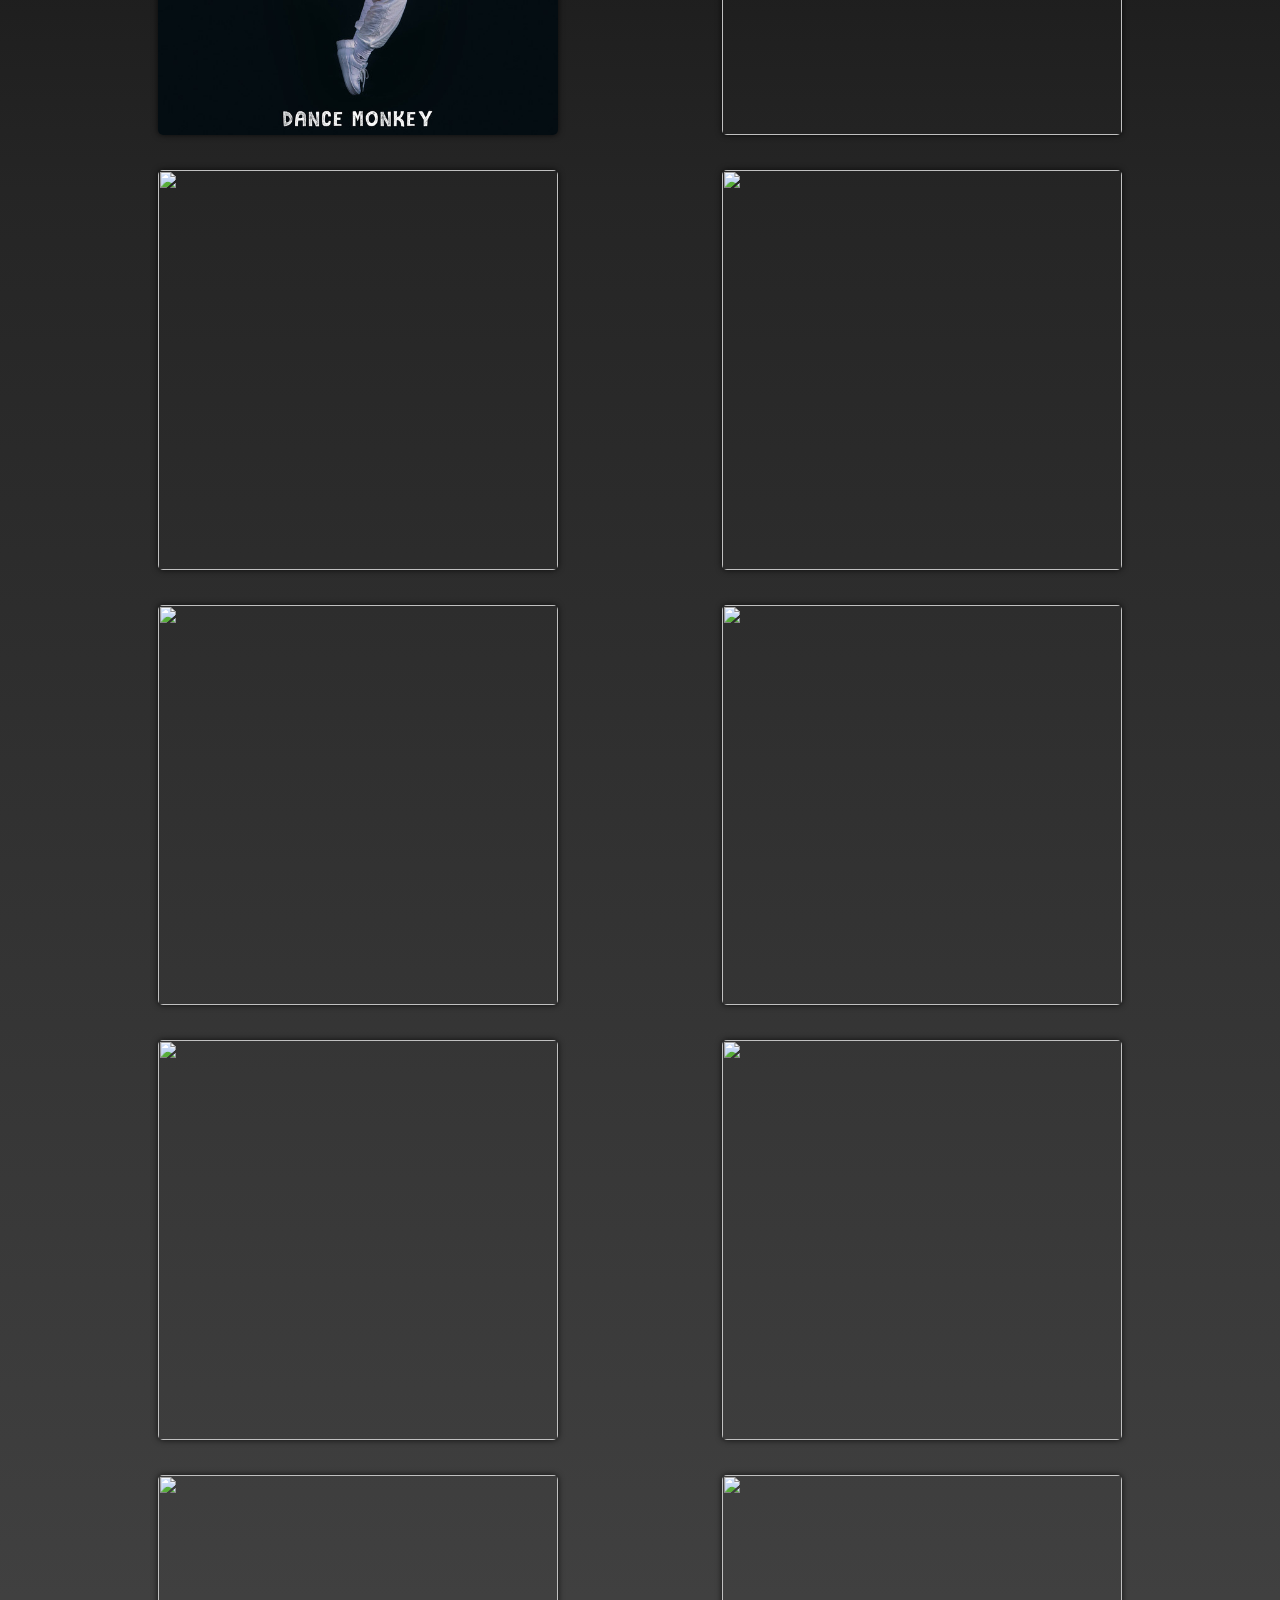
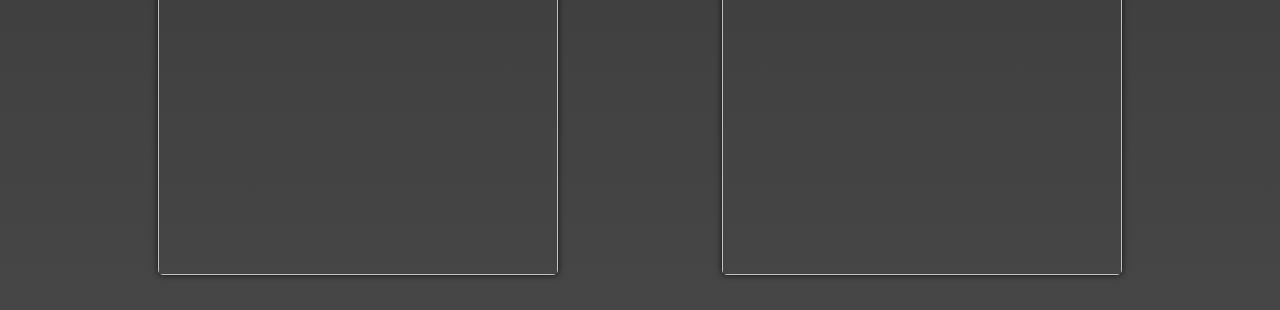
==== commit 44909410: "dance monkey info" ====
--- a/galeria.html
+++ b/galeria.html
@@ -48,9 +48,9 @@
 			</div>
 			<div class="foto">
 				<div class="contenedor-modal">
-					<img src="img/3.jpg" alt="" />
+					<img src="img/dancemonkey.jpg" alt="" />
 					<div class="overlay">
-						<h2>Crew Demo-2 Mission</h2>
+						<h2>'Dance Monkey' Tones And I 2086M</h2>
 					</div>
 				</div>
 			</div>
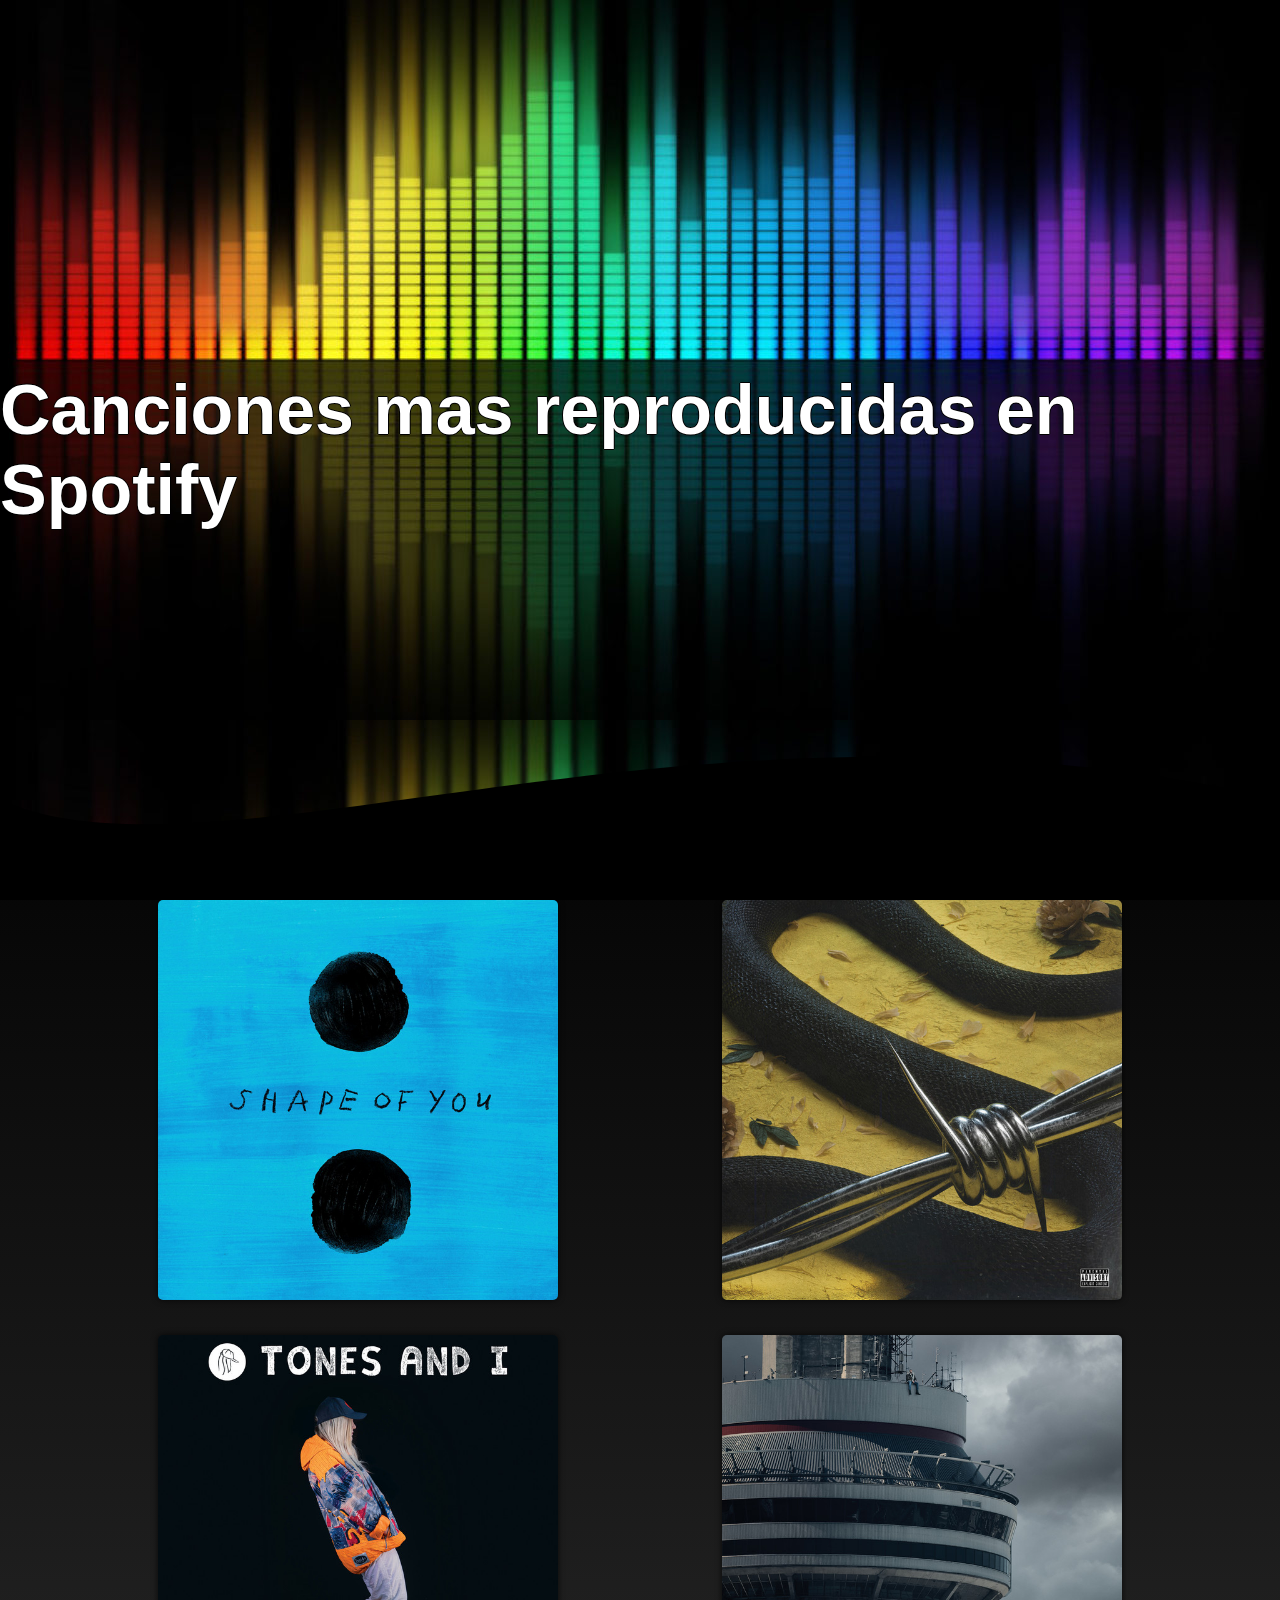
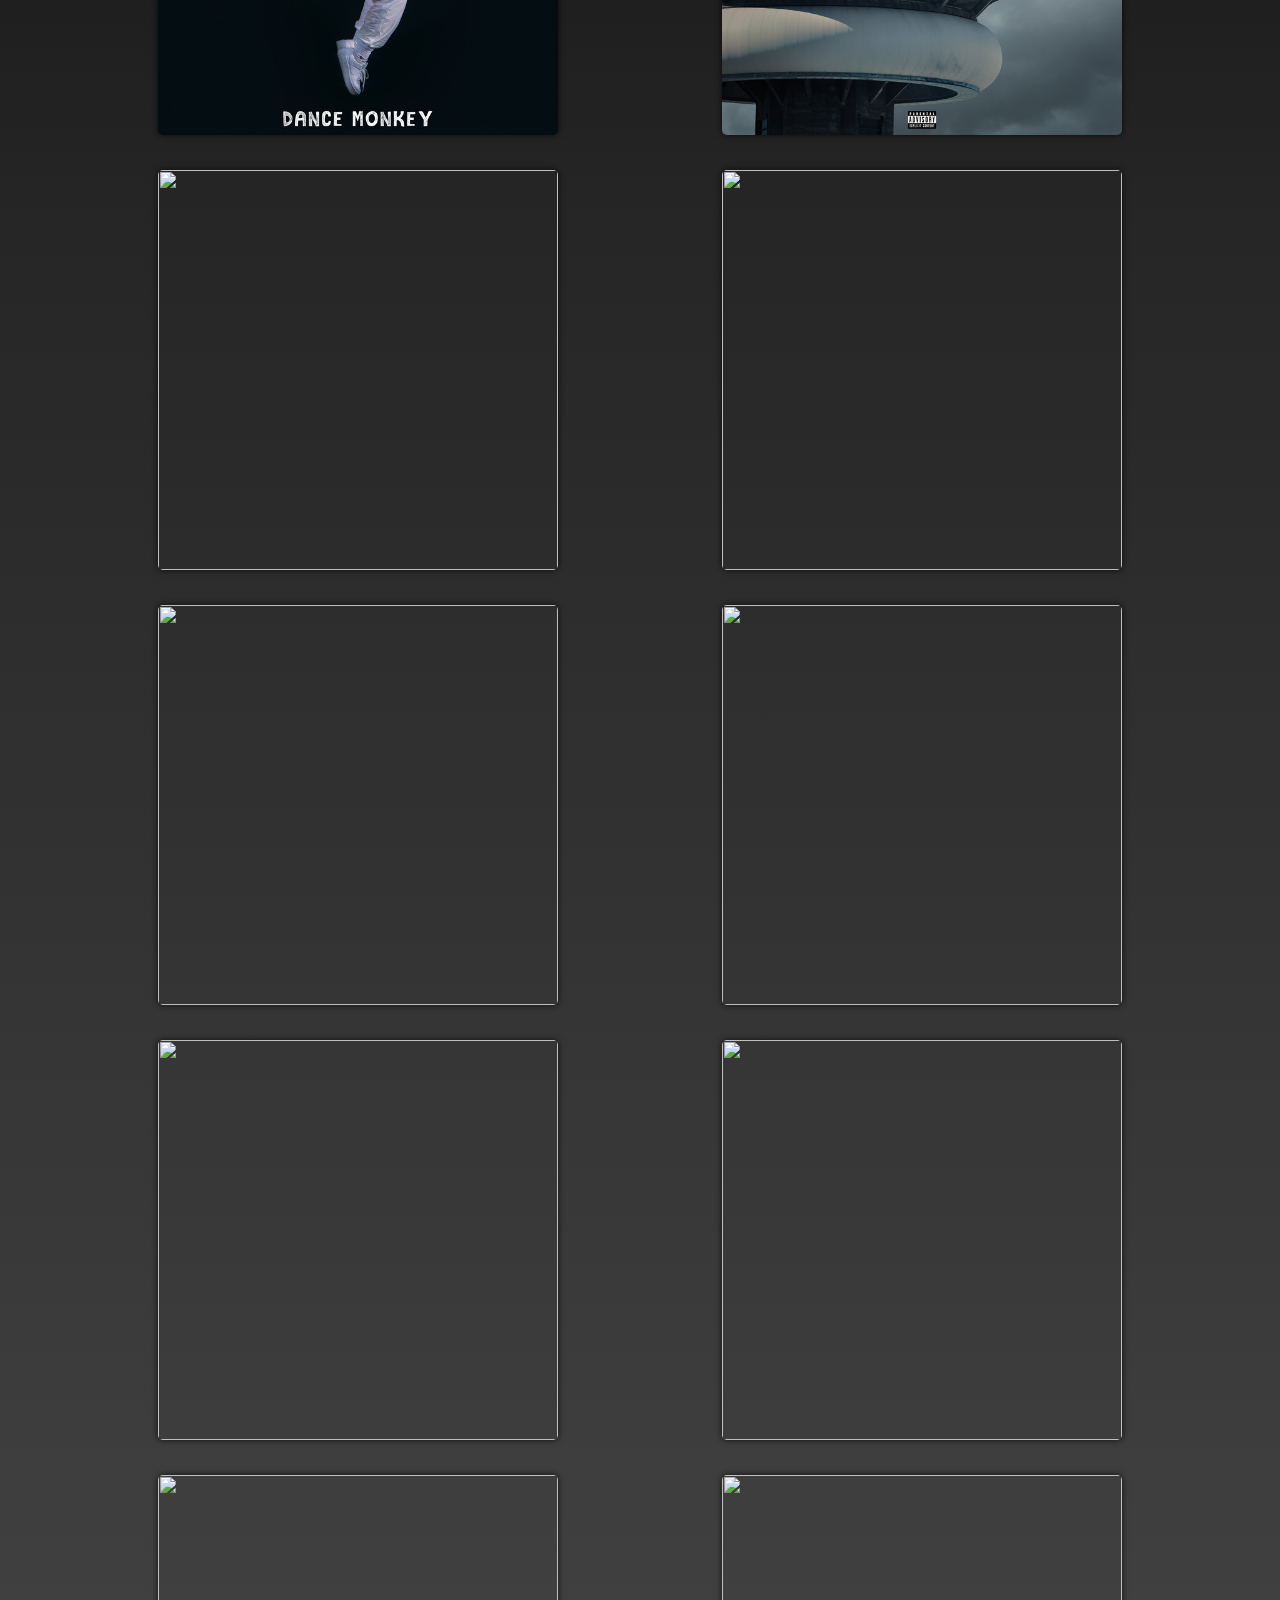
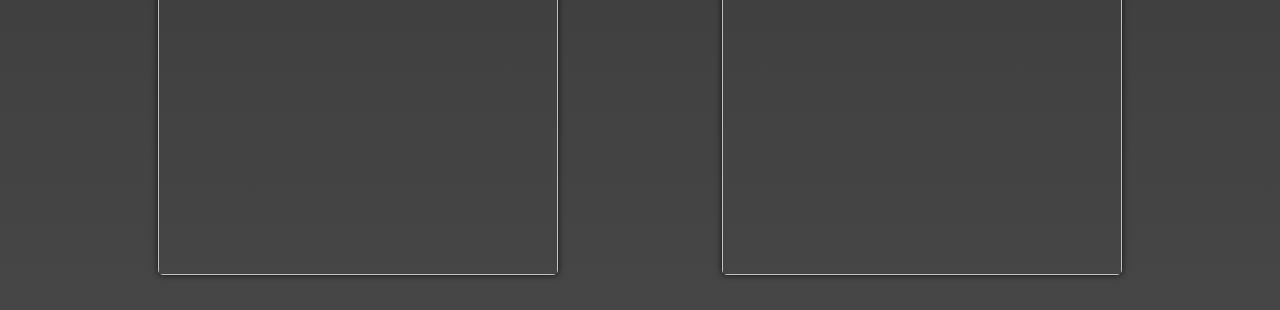
==== commit 3bfa7faf: "one dance info" ====
--- a/galeria.html
+++ b/galeria.html
@@ -56,9 +56,9 @@
 			</div>
 			<div class="foto">
 				<div class="contenedor-modal">
-					<img src="img/4.jpg" alt="" />
+					<img src="img/onedance.jpg" alt="" />
 					<div class="overlay">
-						<h2>SRC-20 Mission</h2>
+						<h2>'One Dance' Drake ft Wizkid & Kyla 1976M</h2>
 					</div>
 				</div>
 			</div>
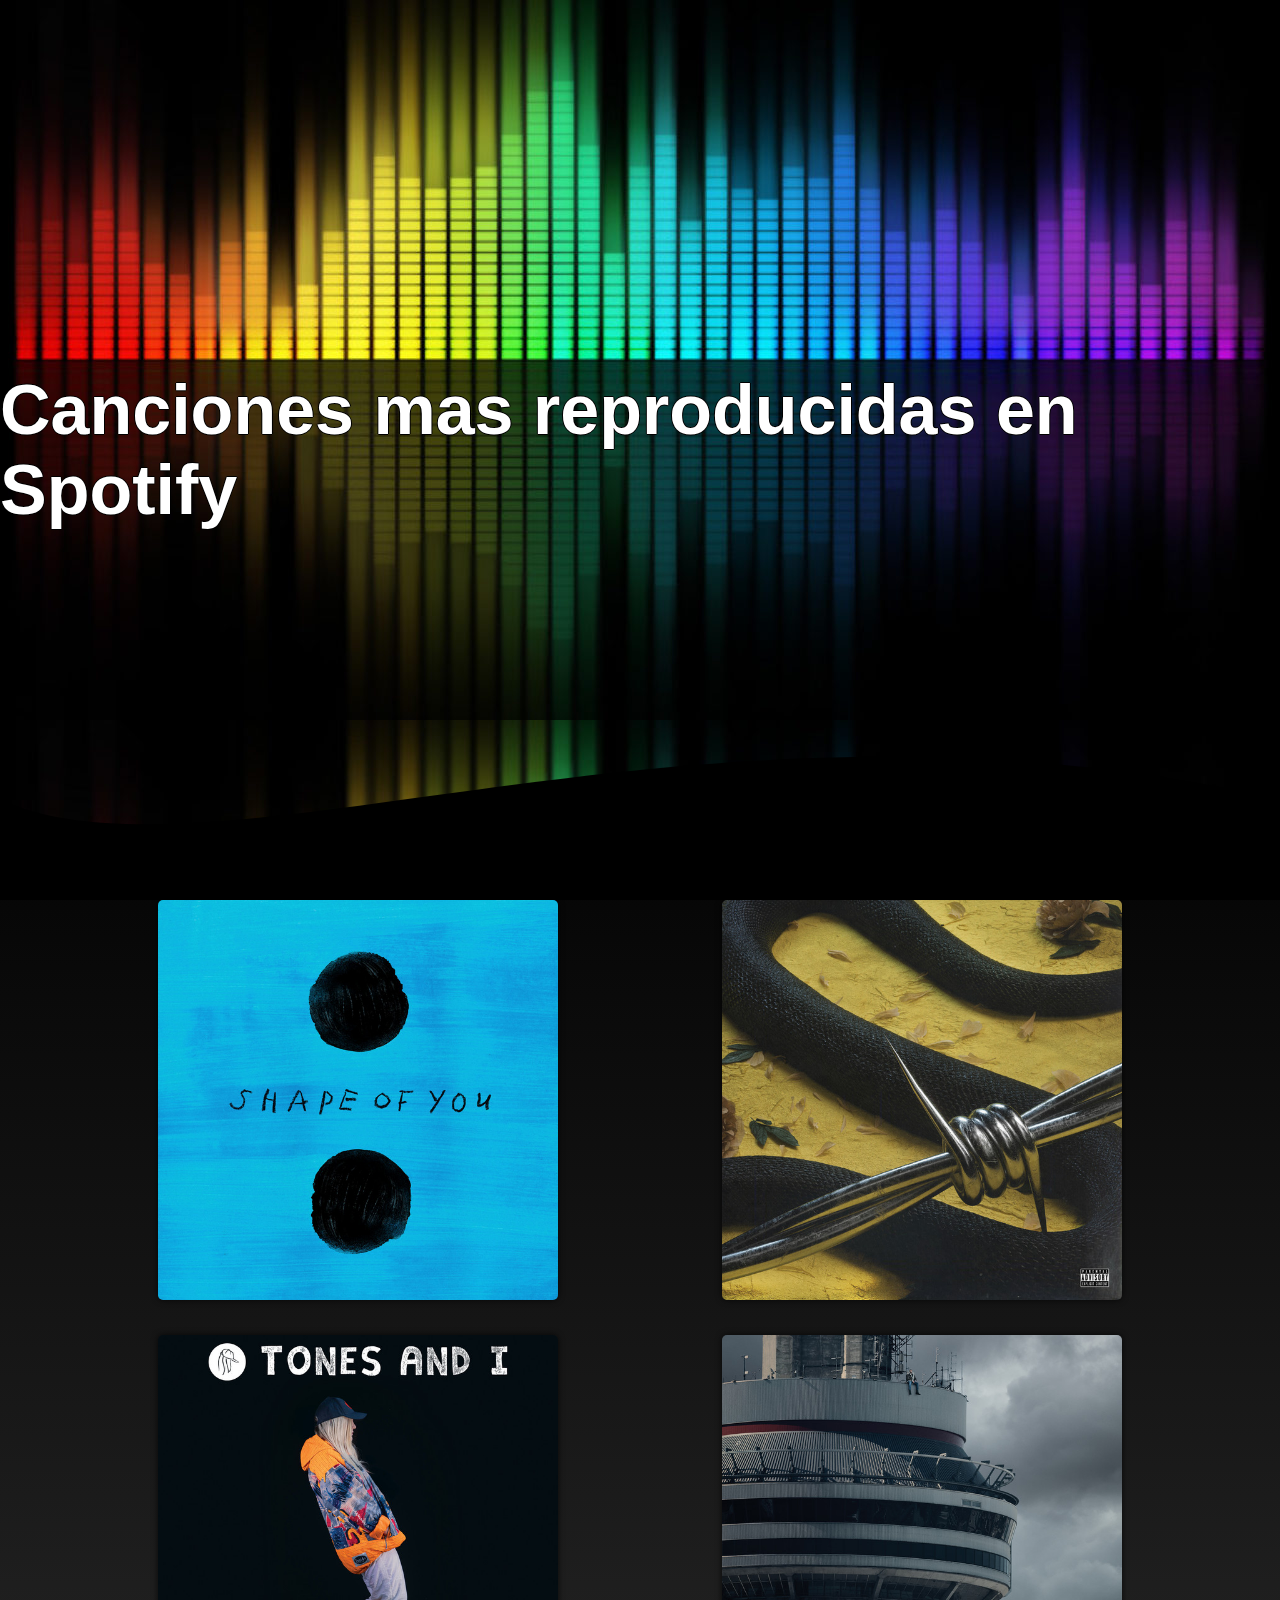
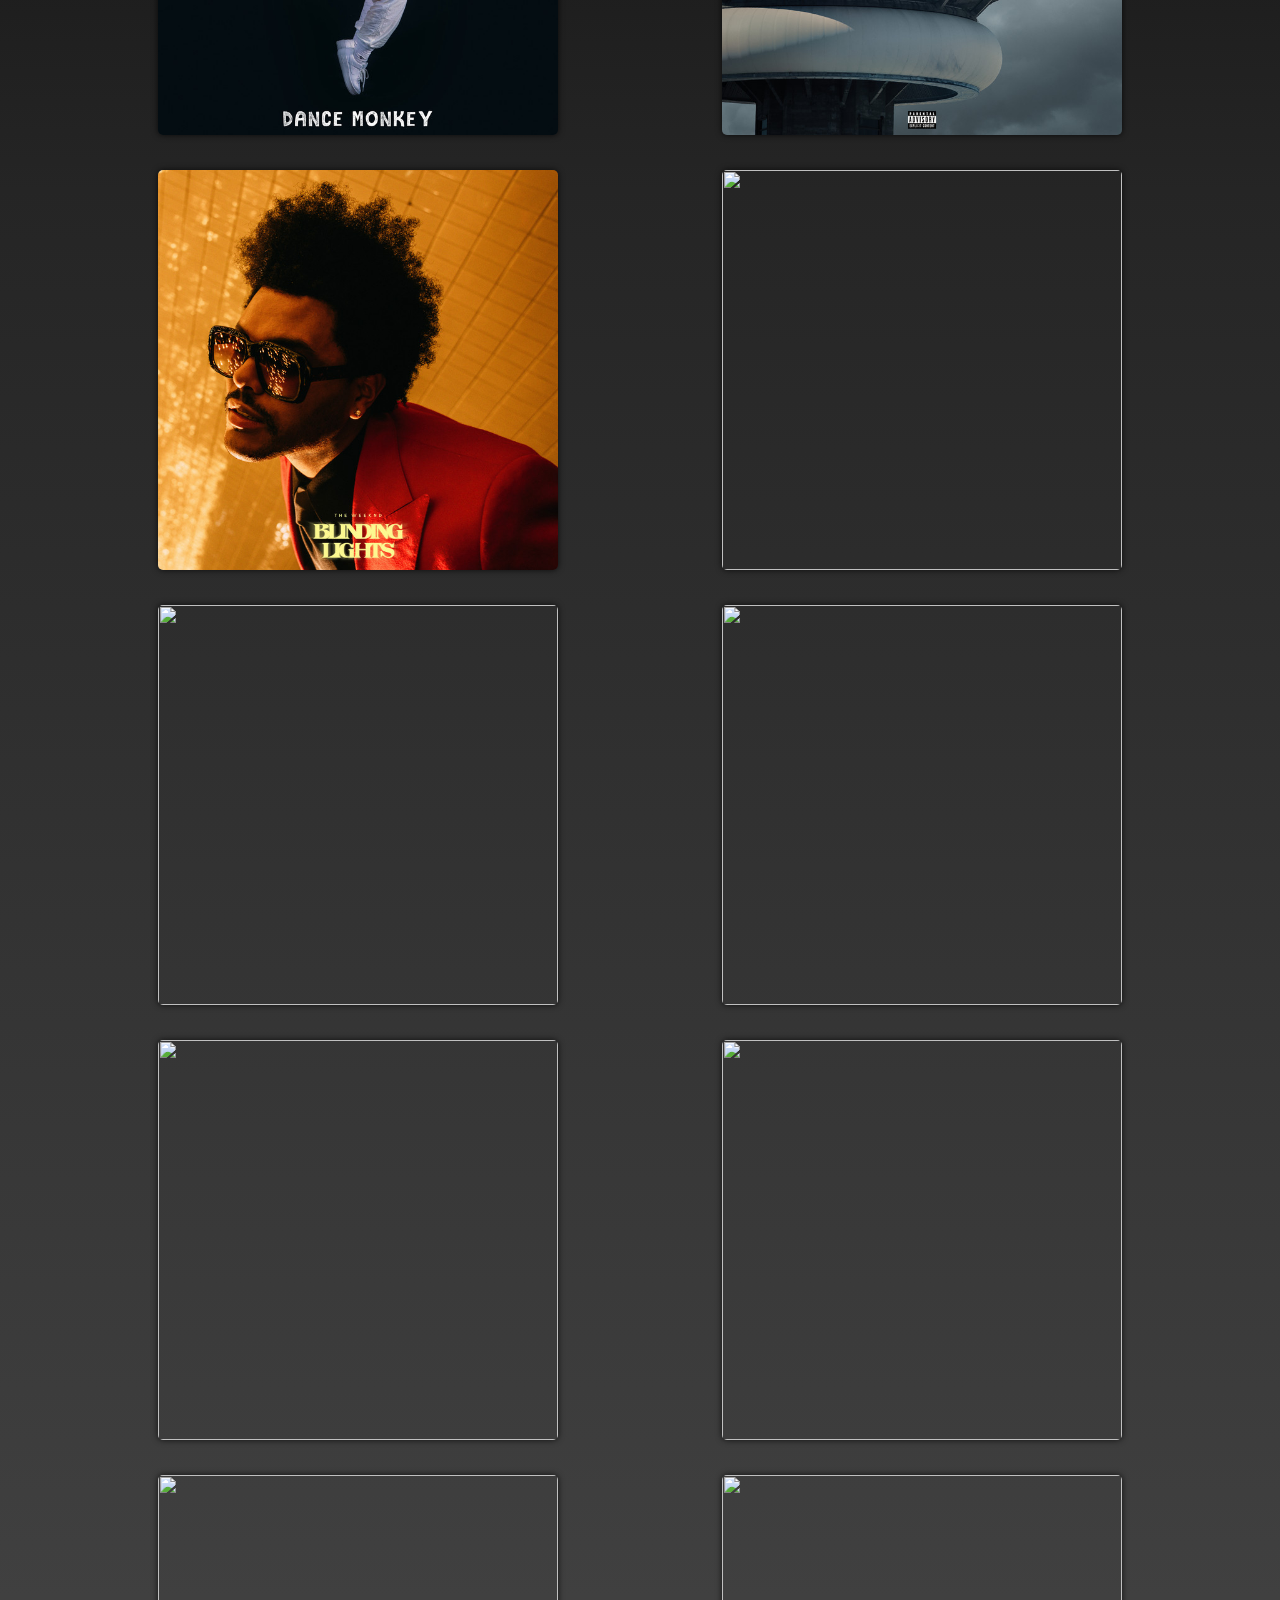
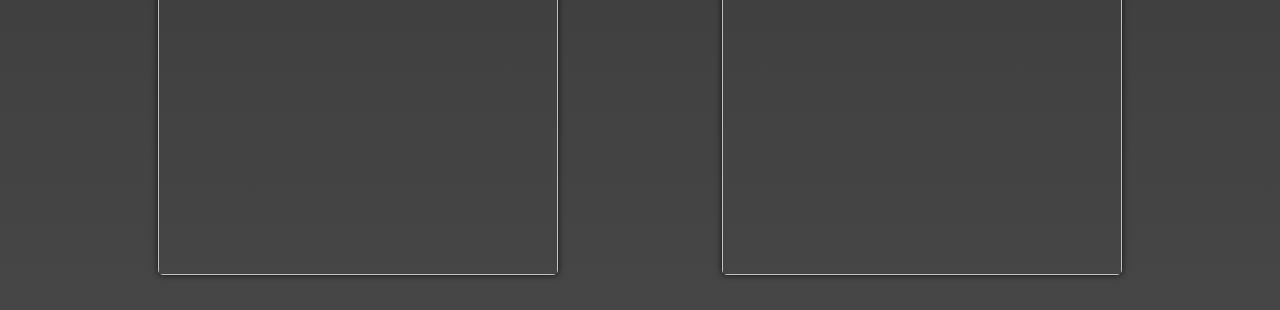
==== commit bac42180: "blinding lights info" ====
--- a/galeria.html
+++ b/galeria.html
@@ -64,9 +64,9 @@
 			</div>
 			<div class="foto">
 				<div class="contenedor-modal">
-					<img src="img/5.jpg" alt="" />
+					<img src="img/blindinglights.jpg" alt="" />
 					<div class="overlay">
-						<h2>SRC-19 Mission</h2>
+						<h2>'Blinding Lights' The Weeknd 1958M</h2>
 					</div>
 				</div>
 			</div>
